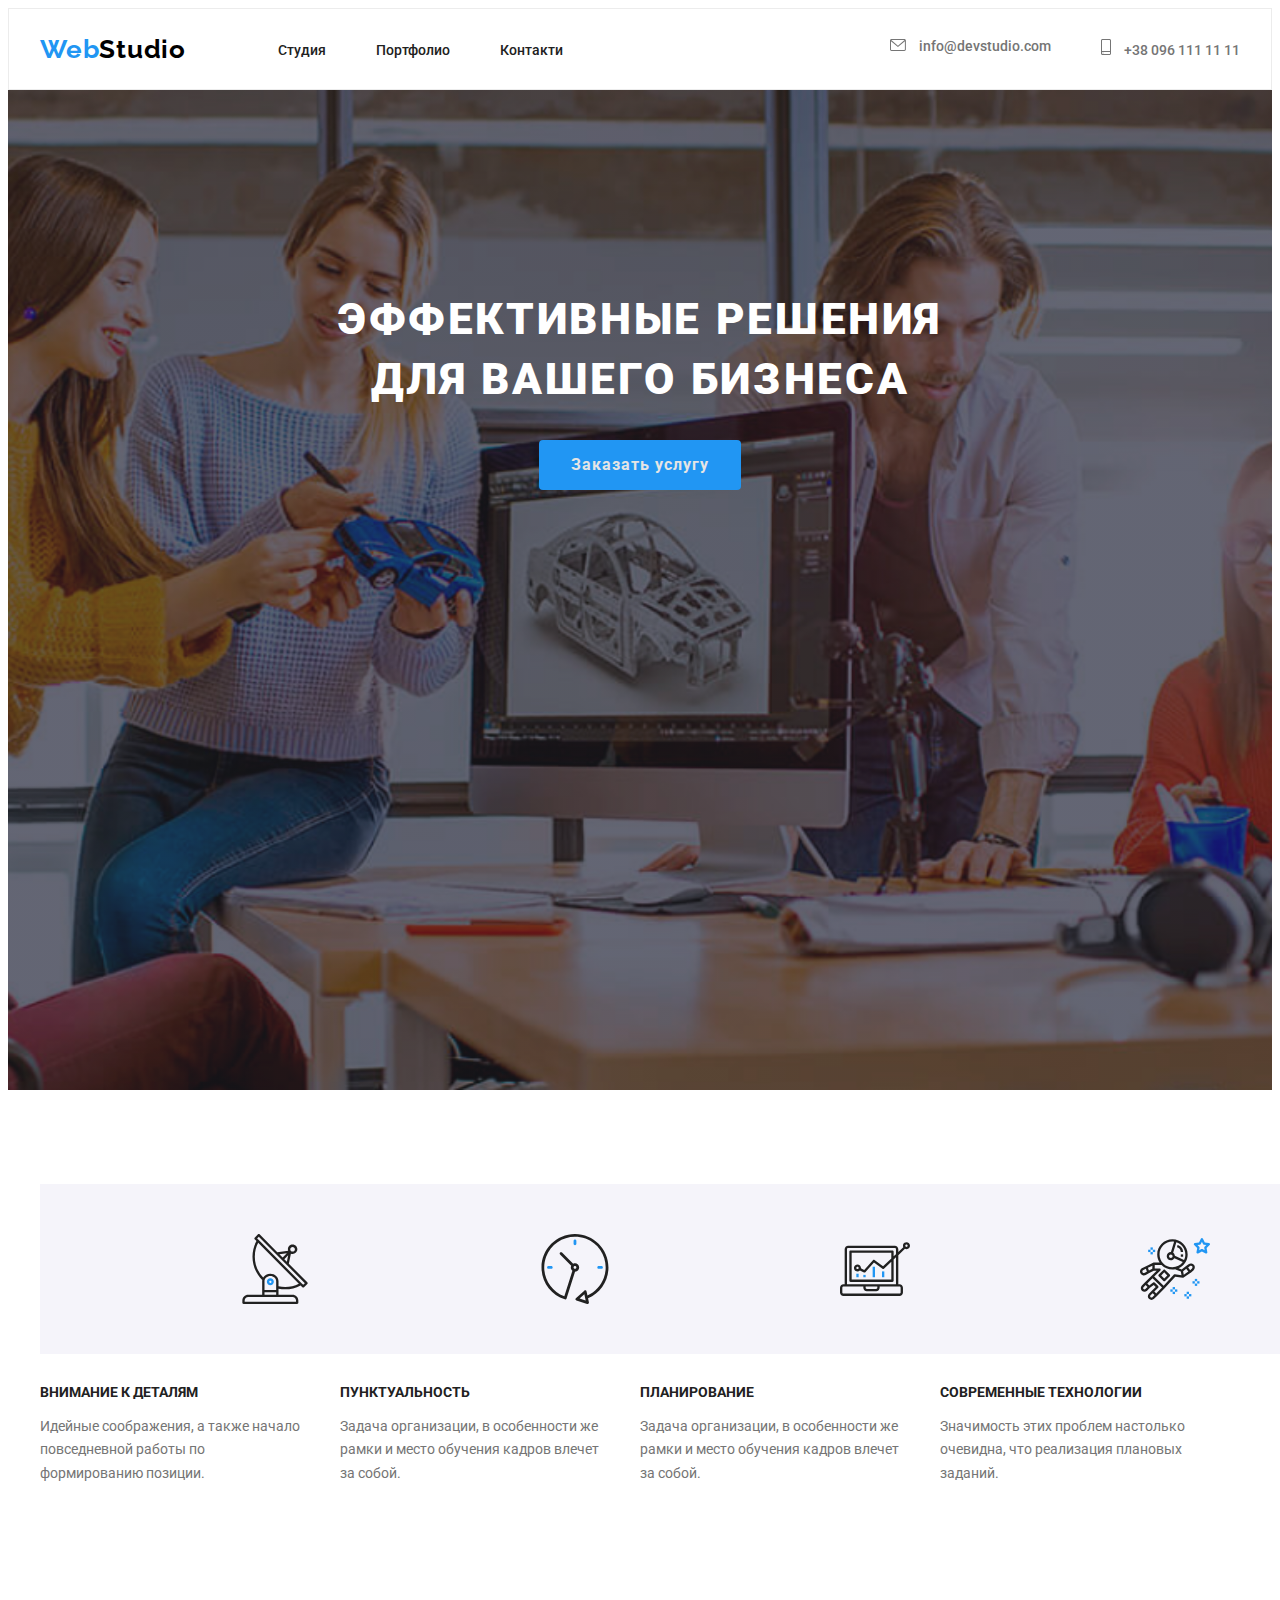
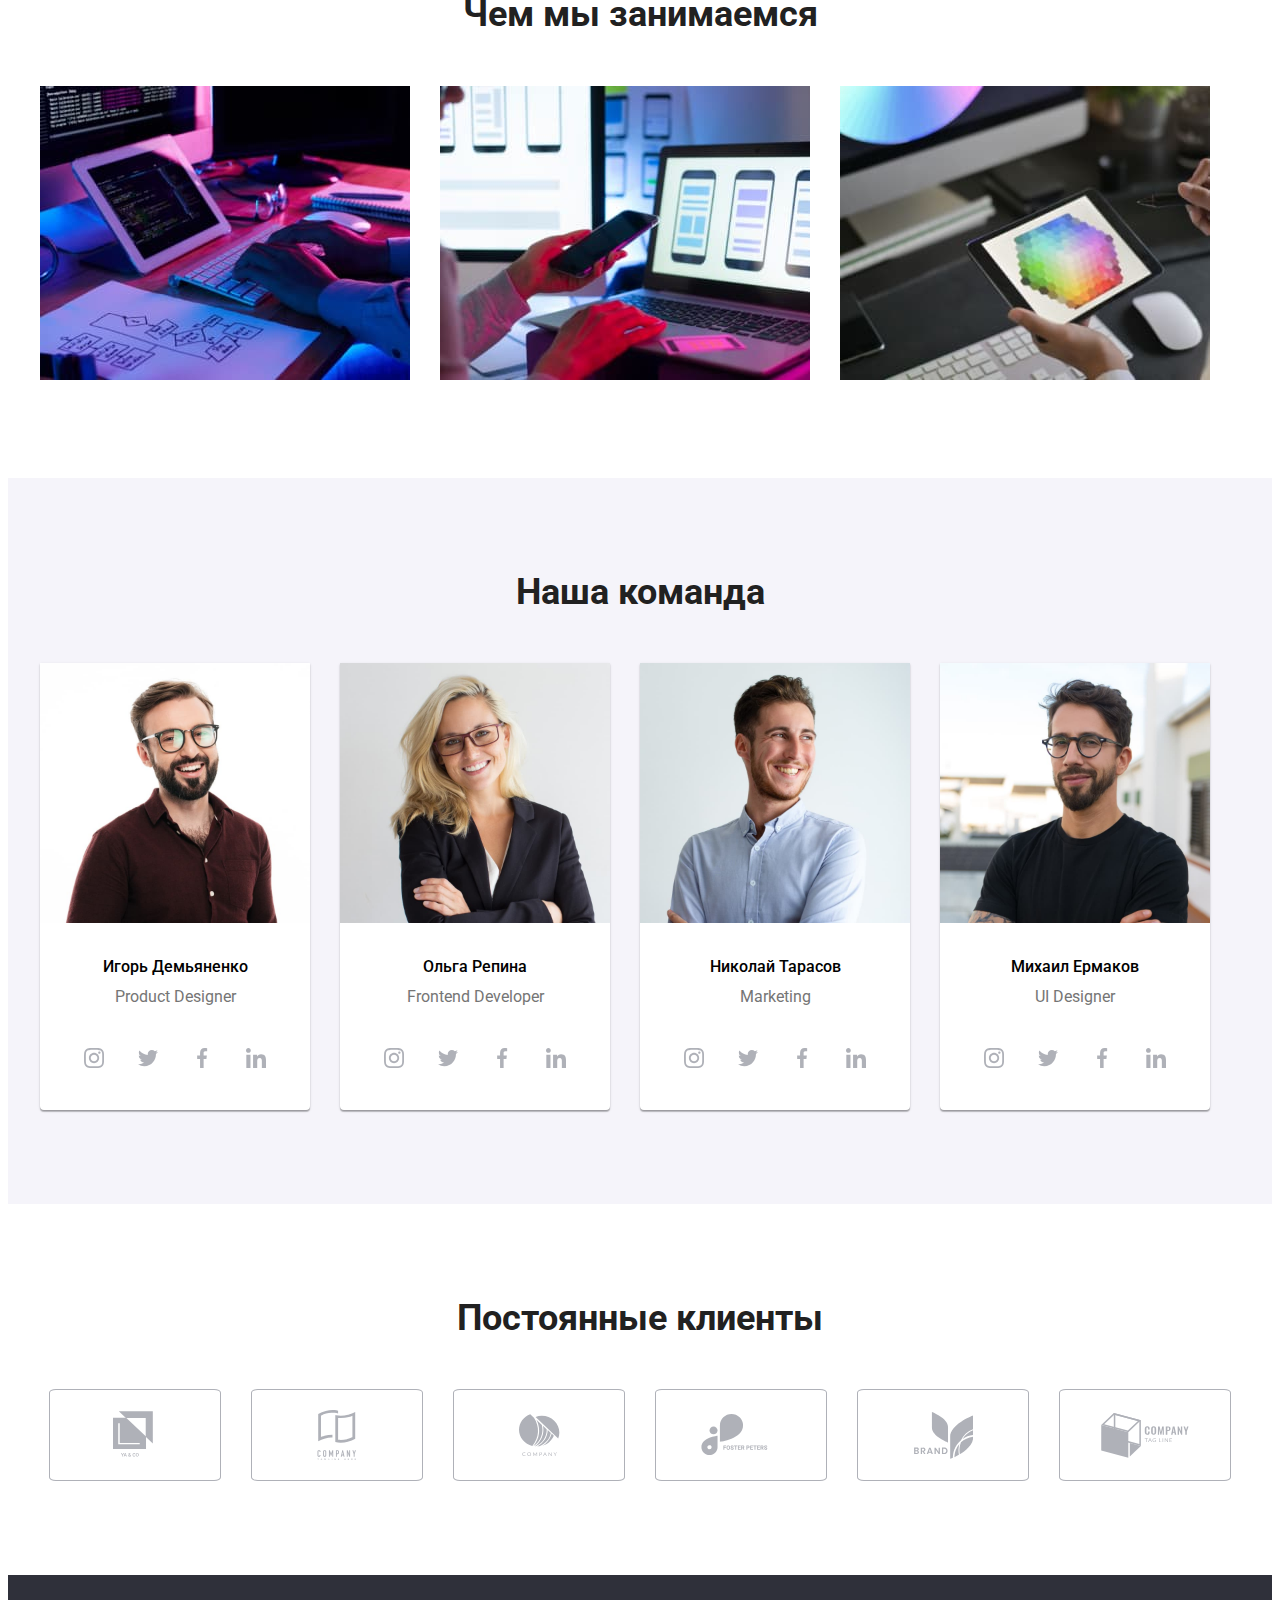
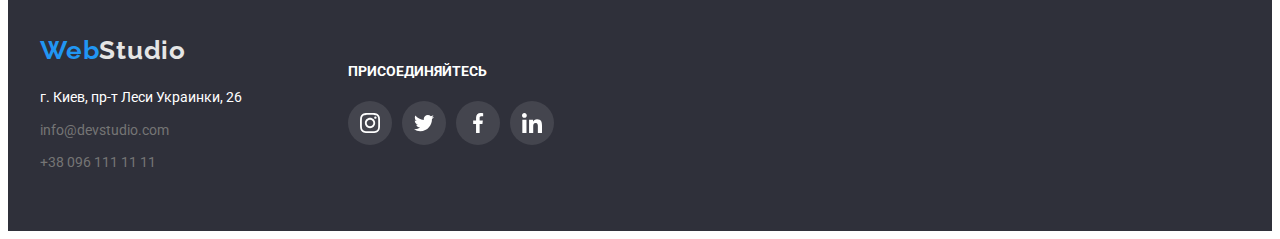
==== index.html @ 2ab58a88 "script added" ====
<!DOCTYPE html>
<html lang="ru">
  <head>
    <meta charset="UTF-8" />
    <meta name="viewport" content="width=device-width, initial-scale=1.0" />
    <title>Zobova-hw-0</title>
    <link
      rel="stylesheet"
      href="https://cdnjs.cloudflare.com/ajax/libs/modern-normalize/1.0.0/modern-normalize.min.css"
      integrity="sha512-ISS7cAi1PEhQ8jnbJpJZMd29NlhNj4AWYyLOSp2CE/CsHxTCu+r+t0D2yoJudVrd0/8fTVPUVDzY5Tvli75u/g=="
      crossorigin="anonymous"
    />
    <link rel="stylesheet" href="./css/styles.css" />

    <link rel="preconnect" href="https://fonts.gstatic.com" />

    <link
      href="https://fonts.googleapis.com/css2?family=Raleway:wght@700&family=Roboto:wght@400;500;700;900&display=swap"
      rel="stylesheet"
    />
  </head>
  <body>
    <header class="header">
      <div class="container main-nav">
        <a class="logo" href="./index.html" title="WebStudio"
          >Web<span class="colortext">Studio</span></a
        >
        <nav class="nav-section">
          <ul class="nav-links">
            <li class="item-links">
              <a class="header-links" href="./index.html" title="Студия"
                >Студия
              </a>
            </li>
            <li class="item-links">
              <a class="header-links" href="./portfolio.html " title="Портфолио"
                >Портфолио
              </a>
            </li>
            <li class="item-links">
              <a class="header-links" href="" title="Контакты">Контакти </a>
            </li>
          </ul>
        </nav>

        <address class="adress-header">
          <a
            class="item-links header-contacts"
            href="mailto:info@devstudio.com"
          >
            <svg class="master-icon-mails">
              <use href="./images/symbol-defs.svg#icon-envelope"></use>
            </svg>
            info@devstudio.com</a
          >

          <a class="header-contacts" href="tel:+74951234567"
            ><svg class="master-icon-call">
              <use href="./images/symbol-defs.svg#icon-smartphone"></use>
            </svg>
            +38 096 111 11 11</a
          >
        </address>
      </div>
    </header>
    <!--Hero section-->
    <main class="main">
      <section class="hero">
        <div class="container-hero overlay">
          <h1 class="hero-h">Эффективные решения для вашего бизнеса</h1>
          <button class="button-hero">Заказать услугу</button>
        </div>
      </section>

      <!--Main-information-->
      <section class="main-section">
        <div class="container">
          <h2 class="visually-hidden">Наши преимущества</h2>
          <ul class="main-list">
            <li class="main-items">
              <h3 class="title3">Внимание к деталям</h3>
              <p class="sub-title3">
                Идейные соображения, а также начало повседневной работы по
                формированию позиции.
              </p>
            </li>
            <li class="main-items">
              <h3 class="title3">Пунктуальность</h3>
              <p class="sub-title3">
                Задача организации, в особенности же рамки и место обучения
                кадров влечет за собой.
              </p>
            </li>

            <li class="main-items">
              <h3 class="title3">Планирование</h3>
              <p class="sub-title3">
                Задача организации, в особенности же рамки и место обучения
                кадров влечет за собой.
              </p>
            </li>
            <li class="main-items">
              <h3 class="title3">Современные технологии</h3>
              <p class="sub-title3">
                Значимость этих проблем настолько очевидна, что реализация
                плановых заданий.
              </p>
            </li>
          </ul>
        </div>
      </section>

      <!--section_what_we_do-->
      <section class="main-section1">
        <div class="container">
          <h2 class="title2">Чем мы занимаемся</h2>
          <ul class="main-sec-list">
            <li class="main-lis-items">
              <img src="images/img1.jpg" height="294" width="370" alt="img1" />
            </li>
            <li class="main-lis-items">
              <img src="images/img2.jpg" height="294" width="370" alt="img2" />
            </li>
            <li class="main-lis-items">
              <img src="images/img3.jpg" height="294" width="370" alt="img3" />
            </li>
          </ul>
        </div>
      </section>

      <!--our_team-->
      <section class="main-section2">
        <div class="container our-team">
          <h2 class="title2">Наша команда</h2>
          <ul class="out-team-list">
            <li class="list-item">
              <img
                src="images/igor.jpg"
                height="260"
                width="270"
                alt="Designer's Nmae"
              />
              <h3 class="title-name">Игорь Демьяненко</h3>
              <p class="description-index">Product Designer</p>
              <ul class="social-list">
                <li class="s-icon">
                  <a class="master-link m-link-team" href=""
                    ><svg class="master-icon">
                      <use href="./images/symbol-defs.svg#icon-instagram"></use>
                    </svg>
                  </a>
                </li>
                <li class="s-icon">
                  <a class="master-link m-link-team" href=""
                    ><svg class="master-icon">
                      <use href="./images/symbol-defs.svg#icon-twitter"></use>
                    </svg>
                  </a>
                </li>
                <li class="s-icon">
                  <a class="master-link m-link-team" href=""
                    ><svg class="master-icon">
                      <use href="./images/symbol-defs.svg#icon-facebook"></use>
                    </svg>
                  </a>
                </li>
                <li class="s-icon">
                  <a class="master-link m-link-team" href=""
                    ><svg class="master-icon">
                      <use href="./images/symbol-defs.svg#icon-linkedin"></use>
                    </svg>
                  </a>
                </li>
              </ul>
            </li>

            <li class="list-item">
              <img
                src="images/olga.jpg"
                height="260"
                width="270"
                alt="Frontend Developer's Name"
              />
              <h3 class="title-name">Ольга Репина</h3>
              <p class="description-index">Frontend Developer</p>
              <ul class="social-list">
                <li class="s-icon">
                  <a class="master-link" href=""
                    ><svg class="master-icon">
                      <use href="./images/symbol-defs.svg#icon-instagram"></use>
                    </svg>
                  </a>
                </li>
                <li class="s-icon">
                  <a class="master-link" href=""
                    ><svg class="master-icon">
                      <use href="./images/symbol-defs.svg#icon-twitter"></use>
                    </svg>
                  </a>
                </li>
                <li class="s-icon">
                  <a class="master-link" href=""
                    ><svg class="master-icon">
                      <use href="./images/symbol-defs.svg#icon-facebook"></use>
                    </svg>
                  </a>
                </li>
                <li class="s-icon">
                  <a class="master-link" href=""
                    ><svg class="master-icon">
                      <use href="./images/symbol-defs.svg#icon-linkedin"></use>
                    </svg>
                  </a>
                </li>
              </ul>
            </li>
            <li class="list-item">
              <img
                src="images/mark.jpg"
                height="260"
                width="270"
                alt="Marketing's Name"
              />
              <h3 class="title-name">Николай Тарасов</h3>
              <p class="description-index">Marketing</p>
              <ul class="social-list">
                <li class="s-icon">
                  <a class="master-link" href=""
                    ><svg class="master-icon">
                      <use href="./images/symbol-defs.svg#icon-instagram"></use>
                    </svg>
                  </a>
                </li>
                <li class="s-icon">
                  <a class="master-link" href=""
                    ><svg class="master-icon">
                      <use href="./images/symbol-defs.svg#icon-twitter"></use>
                    </svg>
                  </a>
                </li>
                <li class="s-icon">
                  <a class="master-link" href=""
                    ><svg class="master-icon">
                      <use href="./images/symbol-defs.svg#icon-facebook"></use>
                    </svg>
                  </a>
                </li>
                <li class="s-icon">
                  <a class="master-link" href=""
                    ><svg class="master-icon">
                      <use href="./images/symbol-defs.svg#icon-linkedin"></use>
                    </svg>
                  </a>
                </li>
              </ul>
            </li>
            <li class="list-item">
              <img
                src="images/misha.jpg"
                height="260"
                width="270"
                alt="UI Designer's Name"
              />
              <h3 class="title-name">Михаил Ермаков</h3>
              <p class="description-index">UI Designer</p>
              <ul class="social-list">
                <li class="s-icon">
                  <a class="master-link" href=""
                    ><svg class="master-icon">
                      <use href="./images/symbol-defs.svg#icon-instagram"></use>
                    </svg>
                  </a>
                </li>
                <li class="s-icon">
                  <a class="master-link" href=""
                    ><svg class="master-icon">
                      <use href="./images/symbol-defs.svg#icon-twitter"></use>
                    </svg>
                  </a>
                </li>
                <li class="s-icon">
                  <a class="master-link" href=""
                    ><svg class="master-icon">
                      <use href="./images/symbol-defs.svg#icon-facebook"></use>
                    </svg>
                  </a>
                </li>
                <li class="s-icon">
                  <a class="master-link" href=""
                    ><svg class="master-icon">
                      <use href="./images/symbol-defs.svg#icon-linkedin"></use>
                    </svg>
                  </a>
                </li>
              </ul>
            </li>
          </ul>
        </div>
      </section>
      <!--Постоянные клиенты-->
      
      <section class="section-3">
        <div class="container clients">
        <h2 class="title2 clients-title">Постоянные клиенты</h2>
        <ul class="clients-list">
          <li class="clients-link">
            <a class="master-clients" href=""
            ><svg class="icon-clients logo-1">
              <use href="./images/symbol-defs.svg#icon-logo-1"></use>
            </svg>
          </a>
        </li>
        <li class="clients-link">
          <a class="master-clients" href=""
          ><svg class="icon-clients logo-2">
            <use href="./images/symbol-defs.svg#icon-logo-2"></use>
          </svg>
        </a>
      </li>
      <li class="clients-link">
        <a class="master-clients" href=""
        ><svg class="icon-clients logo-3">
          <use href="./images/symbol-defs.svg#icon-logo-3"></use>
        </svg>
      </a>
    </li>
    <li class="clients-link">
      <a class="master-clients" href=""
      ><svg class="icon-clients logo-4">
        <use href="./images/symbol-defs.svg#icon-logo-4"></use>
      </svg>
    </a>
  </li>
  <li class="clients-link">
    <a class="master-clients" href=""
    ><svg class="icon-clients logo-5">
      <use href="./images/symbol-defs.svg#icon-logo-5"></use>
    </svg>
  </a>
</li>
<li class="clients-link">
  <a class="master-clients" href=""
  ><svg class="icon-clients logo-6">
    <use href="./images/symbol-defs.svg#icon-logo-6"></use>
  </svg>
</a>
</li>
</ul>
</div>
</section>
</main>

<!--Footer-->
    <footer class="footer">
      <div class="container footer-main">
        <div class="footer-1">
          <a class="logo" href="./index.html" title="WebStudio"
            >Web<span class="colortext_bottom">Studio</span></a
          >
          <ul class="footer-list">
            <li>
              <p class="adress-footer footer-items">
                г. Киев, пр-т Леси Украинки, 26
              </p>
            </li>

            <li>
              <address>
                <a
                  class="contacts-footer mail-footer footer-items"
                  href="mailto:info@devstudio.com"
                  >info@devstudio.com</a
                >
              </address>
            </li>

            <li>
              <a class="contacts-footer footer-items" href="tel:+74951234567"
                >+38 096 111 11 11</a
              >
            </li>
          </ul>
        </div>
        <div class="welcom">
          <p class="prisoed">присоединяйтесь</p>
          <ul class="clients-list clients-list-f">
            <li class="s-icon f-icon">
              <a class="master-link m-link-footer" href=""
                ><svg class="master-icon">
                  <use href="./images/symbol-defs.svg#icon-instagram"></use>
                </svg>
              </a>
            </li>
            <li class="s-icon f-icon">
              <a class="master-link m-link-footer" href=""
                ><svg class="master-icon">
                  <use href="./images/symbol-defs.svg#icon-twitter"></use>
                </svg>
              </a>
            </li>
            <li class="s-icon f-icon">
              <a class="master-link m-link-footer" href=""
                ><svg class="master-icon">
                  <use href="./images/symbol-defs.svg#icon-facebook"></use>
                </svg>
              </a>
            </li>
            <li class="s-icon f-icon">
              <a class="master-link m-link-footer" href=""
                ><svg class="master-icon">
                  <use href="./images/symbol-defs.svg#icon-linkedin"></use>
                </svg>
              </a>
            </li>
          </ul>
        </div>
      </div>
    </footer>
    <script src="./js/modal.js"></script>
  </body>
</html>
---- css/styles.css ----
:root {
  --main-fonts-color: #212121;
  --secondary-fonts-color: #757575;
  --sec-background-color: #f5f4fa;
  --main-bck-color: #e5e5e5;
  --top-bottom-background-color: #2f303a;
  --accent-color: #2196f3;
}
a {
  text-decoration: none;
}

p,
h1,
h2,
h3 {
  margin-top: 0;
  margin-bottom: 0;
}

ul {
  margin: 0;
  padding-left: 0;
}
li {
  list-style-type: none;
}
body {
  font-family: "Roboto", sans-serif;
}

.container {
  width: 1200px;
  margin: 0 auto;
  padding: 0 15px;
}

.logo {
  font-family: "Raleway", sans-serif;
  font-style: normal;
  font-weight: 700;
  font-size: 26px;
  line-height: 1.19;
  letter-spacing: 0.03em;
  color: var(--accent-color);
  margin-right: 93px;
  width: 145px;
}

.adress-header {
  margin-left: auto;
  font-family: "Roboto", sans-serif;
}

.colortext_bottom {
  color: var(--main-bck-color);
}
.colortext {
  color: black;
}

header {
  padding-bottom: 24px;
  padding-top: 25px;
  background: #ffffff;
  border: 1px solid #ececec;
}

.header-contacts {
  text-decoration: none;
  font-style: normal;
  color: var(--secondary-fonts-color);
  font-weight: 500;
  font-size: 14px;
  line-height: 1.14;
}

.header-contacts:focus,
.header-contacts:hover {
  color: var(--accent-color);
}

.header-links {
  font-weight: 500;
  font-size: 14px;
  line-height: 1.14;
  color: var(--main-fonts-color);
  padding: 32px 0;
}

.header-links:focus,
.header-links:hover {
  color: var(--accent-color);
}
/*Hero section*/
.hero {
  background-color: #2f303a;
}
.hero-h {
  width: 696px;
  height: 120px;
  left: 452px;
  top: 280px;
  font-weight: 900;
  font-size: 44px;
  line-height: 1.36;
  text-align: center;
  letter-spacing: 0.06em;
  text-transform: uppercase;
  color: #ffffff;
  justify-content: center;
  margin: auto;
}
.hero .overlay 
{
  max-width: 1600px;

  height: 600px;

  margin-right: auto;

  margin-left: auto;

  padding-top: 200px;

  padding-bottom: 200px;

  text-align: center;



  background-color: #c4c4c4;

  background-image: linear-gradient(

      to right,

      rgba(47, 48, 58, 0.4),

      rgba(47, 48, 58, 0.4)

    ),

    url(../images/fon.png);

  background-position: center;

  background-repeat: no-repeat;

  background-size: cover;
}

.hero .container {
  padding-top: 200px;
  padding-bottom: 280px;
}
/*Styles for buttons*/

.button {
  padding: 6px 22px;
  line-height: 1.6;
}

.button-hero {
  border-radius: 4px;
  border: 0 solid transparent;
  min-width: 200px;
  color: var(--main-bck-color);
  background: var(--accent-color);
  font-family: inherit;
  font-weight: 700;
  font-size: 16px;
  line-height: 1.9;
  display: block;
  margin: 0 auto;
  margin-top: 30px;
  cursor: pointer;
  padding: 10px 32px 10px 32px;
  text-align: center;
  letter-spacing: 0.06em;
}

button {
  color: var(--main-fonts-color);
  background: var(--sec-background-color);
  font-family: inherit;
  font-weight: 500;
  font-size: 16px;
  border-radius: 4px;
  border: 0;
  cursor: pointer;
}

button:focus,
button:hover {
  color: #ffffff;
  background: var(--accent-color);
}

/*main index*/

.main-nav {
  display: flex;
  align-items: center;
}

.nav-links {
  display: flex;
  align-items: center;
}

.item-links:not(:last-child) {
  margin-right: 50px;
}

.nav-links.header-links {
  display: block;
  padding-top: 32px;
  padding-bottom: 32px;
}

.title2 {
  color: var(--main-fonts-color);
  font-weight: 700;
  font-size: 36px;
  line-height: 1.16;
}
.title3 {
  color: var(--main-fonts-color);
  font-weight: 700;
  font-size: 14px;
  line-height: 1.19;
  text-transform: uppercase;
}

.sub-title3 {
  margin-block-start: 1em;
  margin-block-end: 1em;
  margin-inline-start: 0px;
  margin-inline-end: 0px;
  font-size: 14px;
  line-height: 1.7;
  color: var(--secondary-fonts-color);
}

.description-index {
  margin-bottom: 30px;
  text-align: center;
  color: var(--secondary-fonts-color);
  font-size: 16px;
  line-height: 1.19;
}

.main-section2 {
  background-color: var(--sec-background-color);
  padding-bottom: 94px;
  padding-top: 94px;
}

.main-list {
  display: flex;
}

.main-section {
  padding-top: 94px;
}

.main-items {
  justify-content: center;
  width: 270px;
}
.main-items:not(:last-child) {
  margin-right: 30px;
}

.main-items::before {
  content: "";
  width: 270px;
  height: 120px;
  display: block;
  padding: 25px 100px;
  background-repeat: no-repeat;
  background-position: 50% 50%;
  margin-bottom: 30px;
  background-color: #f5f4fa;
}
.main-items:nth-child(1):before {
  background-image: url(../images/antenna\ 1.svg);
}

.main-items:nth-child(2):before {
  background-image: url(../images/clock\ 1.svg);
}
.main-items:nth-child(3):before {
  background-image: url(../images/diagram\ 1.svg);
}

.main-items:nth-child(4):before {
  background-image: url(../images/astronaut\ 1.svg);
}
.main-items .title3 {
  margin-bottom: 10px;
}

.main-sec-list {
  display: flex;
}
.main-lis-items:not(:last-child) {
  margin-right: 30px;
}
.main-section1 {
  padding-top: 94px;
  padding-bottom: 94px;
}

.title2 {
  margin-bottom: 50px;
  text-align: center;
}

.out-team-list {
  display: flex;
}

.list-item:not(:last-child) {
  margin-right: 30px;
}

.list-item {
  box-shadow: 0px 1px 3px rgba(0, 0, 0, 0.12), 0px 1px 1px rgba(0, 0, 0, 0.14),
    0px 2px 1px rgba(0, 0, 0, 0.2);
  border-radius: 0px 0px 4px 4px;
  background-color: #fff;
}

.title-name {
  margin-top: 30px;
  margin-bottom: 10px;
  text-align: center;
  font-weight: 500;
  font-size: 16px;
  line-height: 1.19;
  text-align: center;
}


/*footer*/
.footer-1 {
  margin-right: 70px;
}

.footer {
  align-items: baseline;   
  margin-right: auto;
  margin-left: auto;
  padding-top: 60px;
  padding-bottom: 60px;
  background-color: var(--top-bottom-background-color);
  font-family: "Roboto", sans-serif;
}
.footer-list {
  margin-top: 20px;
}

.mail-footer {
  display: block;
  margin-bottom: 9px;
  line-height: 1.7;
}

.adress-footer {
  text-decoration: none;
  font-style: normal;
  font-weight: 400;
  font-size: 14px;
  line-height: 1.7;
  color: #ffffff;
}

.contacts-footer {
  text-decoration: none;
  font-style: normal;
  color: var(--secondary-fonts-color);
  font-family: "Roboto", sans-serif;
  margin-top: 9px;
  font-size: 14px;
  
}

.footer-list {
  display: inline-block;
}

.contact-footers-item {
  display: inline-block;
  margin-bottom: 9px;
  margin-top: 9px;
  
}

.footer-phone {
  margin-bottom: 60px;
}

.footer .logo {
  display: block;
}

/*Portfolio*/
.visually-hidden {
  display: none;
  position: absolute;
  clip: rect(0000);
  width: 1px;
  height: 1px;
  margin: -1px;
}
.descrip-portfolio {
  color: var(--main-fonts-color);
  font-size: 18px;
  line-height: 2;
}

.project-name-p {
  color: var(--secondary-fonts-color);
  font-size: 16px;
  line-height: 1.9;
  letter-spacing: 0.03em;
}

.portfolio-list {
  display: flex;
  align-items: center;
  justify-content: center;
  margin-bottom: 50px;
}

.section-portfolio {
  padding-bottom: 94px;
  padding-top: 94px;
}

.portfolio-items:not(:last-child) {
  margin-right: 8px;
}
.card-set {
  display: flex;
  flex-wrap: wrap;
  margin-left: -30px;
  margin-top: -30px;
  flex-basis: calc((100%-60) / 3);
}

.card-set-items {
  margin-left: 30px;
  margin-top: 30px;
  border: 1px solid #eeeeee;
  width: 370px;
}
.card-set-link {
  display: inline-block;
}
.card-set-link:hover,
.card-set-link:focus {
  box-shadow: inset 0px 1px 1px rgba(0, 0, 0, 0.12),
    0px 4px 4px rgba(0, 0, 0, 0.06), 1px 4px 6px rgba(0, 0, 0, 0.16);
}
.card-set-items:nth-last-child(-n + 3) {
  margin-bottom: 0;
}

.portfolio-info {
  padding: 20px 24px;
  font-family: "Roboto", sans-serif;
}

.descrip-portfolio {
  padding-bottom: 4px;
}

/* Icons*/
.social-list {
  display: flex;
  justify-content: center;
  margin-bottom: 30px;
}

.social-list .s-icon:not(:last-child) {
  margin-right: 10px;
}

.master-link {
  display: inline-flex;
  width: 44px;
  height: 44px;
  justify-content: center;
  align-items: center;
  border-radius: 50%;

  color: #afb1b8;
}
.m-link-team {
  background-color: #ffffff;
}

.master-link:hover,
.master-link:focus {
  background-color: var(--accent-color);
  color: #ffffff;
}

.master-icon {
  height: 20px;
  width: 20px;
  justify-content: center;
  fill: currentColor;
}

.clients-list {
  display: flex;
  justify-content: center;
  margin-bottom: 0px;
  margin-top: 50px;
}
.clients-list .clients-link:not(:last-child) {
  margin-right: 30px;
}

.master-clients {
  display: inline-flex;
  width: 170px;
  height: 90px;
  justify-content: center;
  align-items: center;
  color: #afb1b8;
  border: currentColor 1px solid;
  border-radius: 4%;
}

.icon-clients {
  justify-content: center;
  fill: currentColor;
  justify-items: center;
}

.clients {
  display: block;
 
}

.section-3{
  padding-top: 94px;
  padding-bottom: 94px;

}
.logo-1 {
  width: 44px;
  height: 49px;
}
.logo-2 {
  width: 40px;
  height: 50px;
}
.logo-3 {
  width: 41px;
  height: 42.6px;
}
.logo-4 {
  width: 79.6px;
  height: 42px;
}
.logo-5 {
  width: 59px;
  height: 47px;
}
.logo-6 {
  width: 88.4px;
  height: 45.4px;
}

.clients-title {
  margin-bottom: 0;
}

.master-clients:hover,
.master-clients:focus {
  color: var(--accent-color);
}

.prisoed {
  color: #ffffff;
  width: 145px;
  height: 16px;
  font-family: Roboto;
  font-weight: bold;
  font-size: 14px;
  line-height: 1.4;
  text-transform: uppercase;
  text-align: center;
}
.welcom {
  display: inline-block;
}
.prisoed {
  display: inline;
  text-align: center;
}
.footer-main {
  display: flex;
  align-items: center;

  }

.clients-list-f {
  display: flex;
}
.f-icon:not(:last-child) {
  margin-right: 10px;
}
.clients-list-f {
  margin-top: 20px;
}
.m-link-footer {
  background-color: rgba(255, 255, 255, 0.1);
  color: #ffffff;
}
.adress-header {
  display: flex;
}
.link-header {
  display: inline-flex;
  justify-content: center;
  align-items: center;
  color: #afb1b8;
}
.master-icon-mails {
  width: 16px;
  height: 12px;
  fill: currentColor;
  margin-right: 10px;
}
.master-icon-call {
  fill: currentColor;
  width: 10px;
  height: 16px;
  margin-right: 10px;
}
.link-header:hover,
.link-header:focus {
  color: var(--accent-color);
}

.current {
  color: var(--accent-color);
}
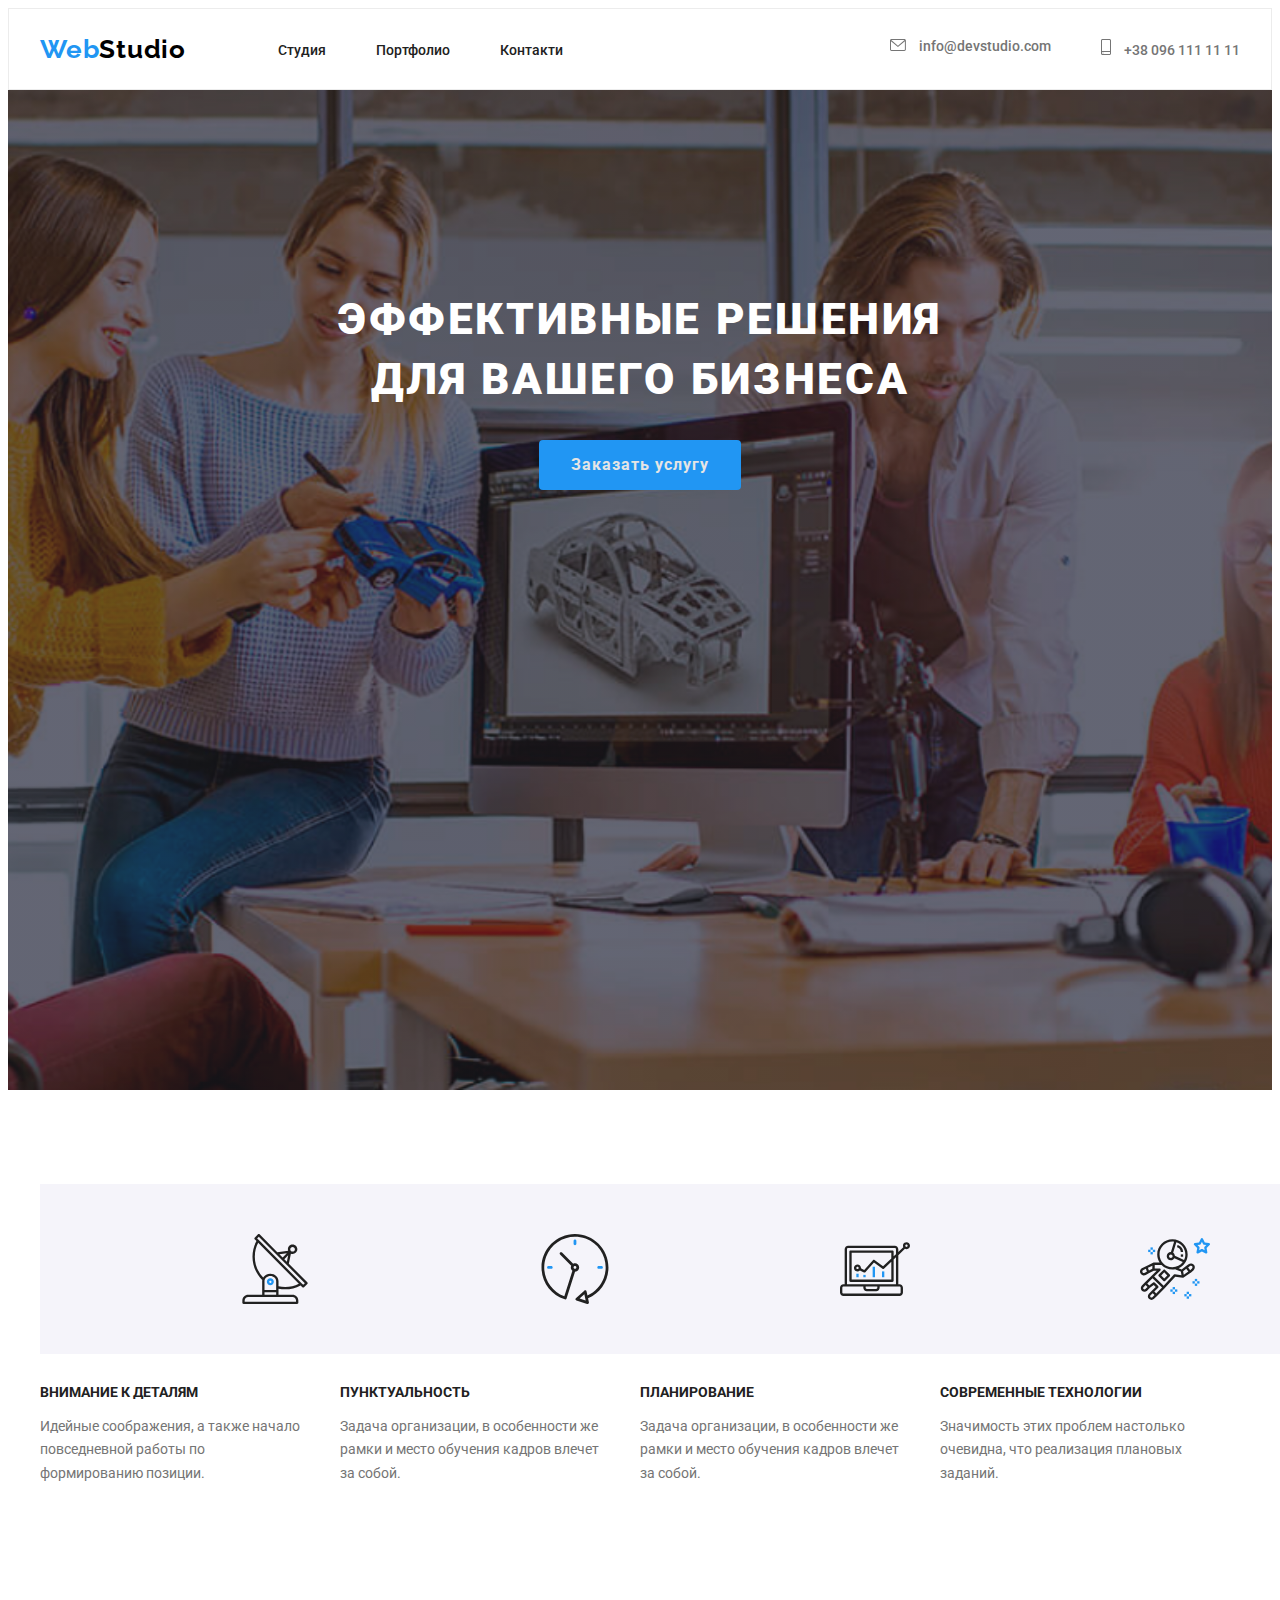
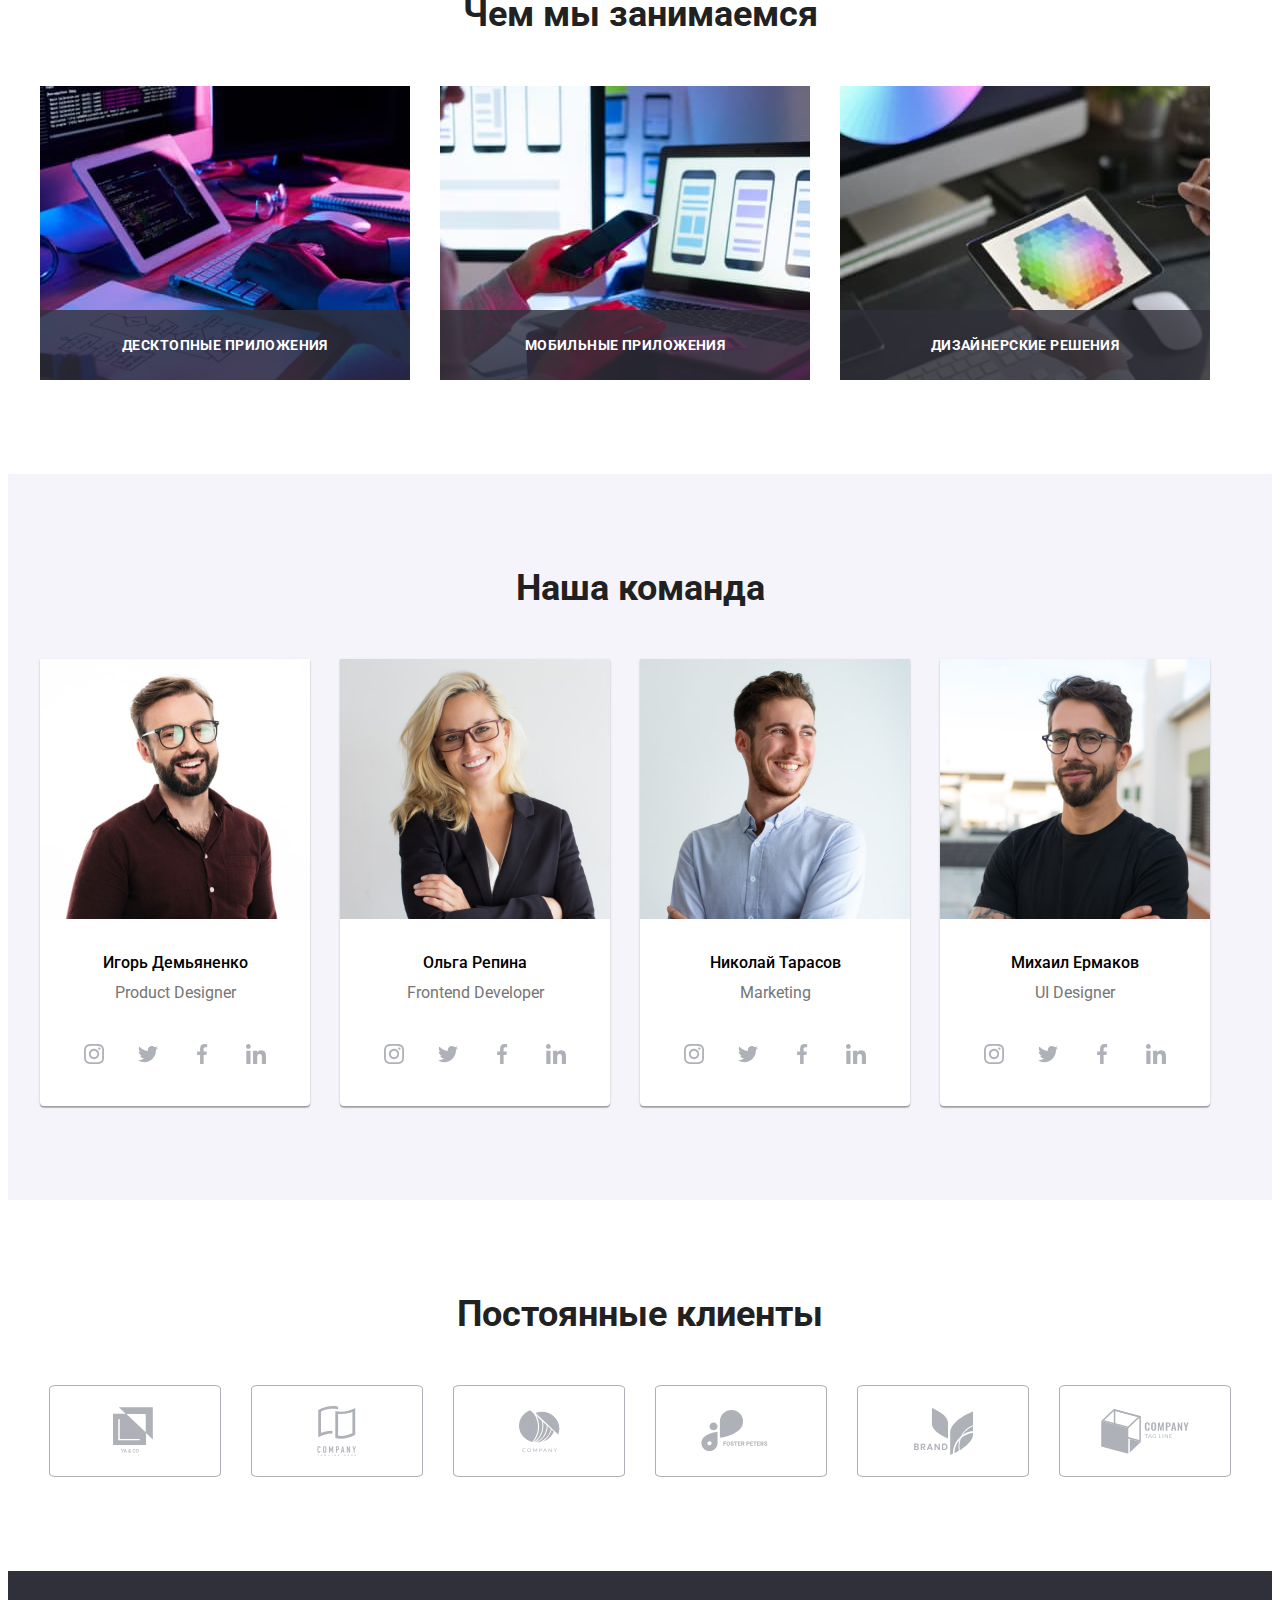
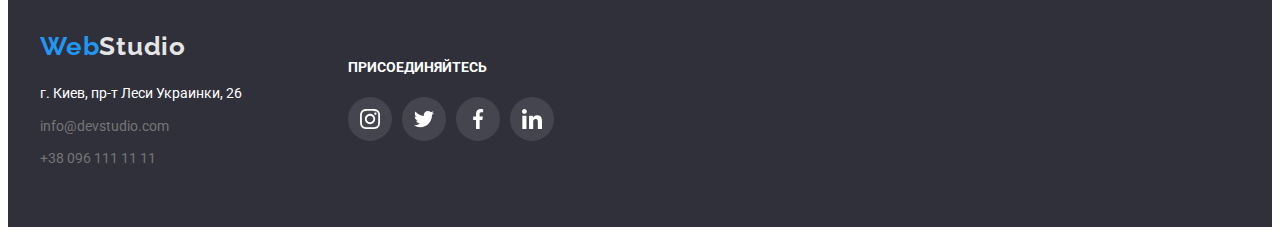
==== commit f0e13e20: "what we do section" ====
--- a/index.html
+++ b/index.html
@@ -45,7 +45,7 @@
 
         <address class="adress-header">
           <a
-            class="item-links header-contacts"
+            class="item-links header-contacts "
             href="mailto:info@devstudio.com"
           >
             <svg class="master-icon-mails">
@@ -116,13 +116,22 @@
           <h2 class="title2">Чем мы занимаемся</h2>
           <ul class="main-sec-list">
             <li class="main-lis-items">
-              <img src="images/img1.jpg" height="294" width="370" alt="img1" />
+              <div class="we-do">
+              <img class="img" src="images/img1.jpg" height="294" width="370" alt="img1" />
+              <div class="wedo-overlay" >Десктопные приложения</div>
+            </div>
             </li>
             <li class="main-lis-items">
-              <img src="images/img2.jpg" height="294" width="370" alt="img2" />
+              <div class="we-do">
+              <img class="img" src="images/img2.jpg" height="294" width="370" alt="img2" />
+              <div class="wedo-overlay">Мобильные приложения</div>
+            </div>
             </li>
             <li class="main-lis-items">
-              <img src="images/img3.jpg" height="294" width="370" alt="img3" />
+              <div class="we-do">
+              <img class="img" src="images/img3.jpg" height="294" width="370" alt="img3" />
+              <div class="wedo-overlay">Дизайнерские решения</div>
+              </div>
             </li>
           </ul>
         </div>
--- a/css/styles.css
+++ b/css/styles.css
@@ -81,6 +81,7 @@
 }
 
 .header-links {
+  position: relative;
   font-weight: 500;
   font-size: 14px;
   line-height: 1.14;
@@ -88,6 +89,24 @@
   padding: 32px 0;
 }
 
+.header-links::after {
+  content: "";
+  position: absolute;
+  bottom: 0;
+  left: 0;
+  display: block;
+  width: 100%;
+  height: 4px;
+  border-radius: 2px 2px;
+  background-color: var(--accent-color);
+  opacity: 0;
+
+  transition: opacity 250ms cubic-bezier(0.4, 0, 0.2, 1);
+}
+
+.header-links:hover::after {
+  opacity: 1;
+}
 .header-links:focus,
 .header-links:hover {
   color: var(--accent-color);
@@ -111,8 +130,7 @@
   justify-content: center;
   margin: auto;
 }
-.hero .overlay 
-{
+.hero .overlay {
   max-width: 1600px;
 
   height: 600px;
@@ -127,20 +145,13 @@
 
   text-align: center;
 
-
-
   background-color: #c4c4c4;
 
   background-image: linear-gradient(
-
       to right,
-
       rgba(47, 48, 58, 0.4),
-
       rgba(47, 48, 58, 0.4)
-
     ),
-
     url(../images/fon.png);
 
   background-position: center;
@@ -343,14 +354,43 @@
   text-align: center;
 }
 
-
+/*надпись для карточек "чем мы занимаеся"*/
+
+.wedo-overlay {
+  position: absolute;
+  width: 100%;
+  height: 70px;
+  background: rgba(47, 48, 58, 0.8);
+  left: 0;
+  bottom: 0;
+  display: flex;
+  justify-content: center;
+  align-items: center;
+  text-transform: uppercase;
+  font-weight: bold;
+  font-size: 14px;
+  line-height: 16px;
+  text-align: center;
+  letter-spacing: 0.03em;
+  text-transform: uppercase;
+  color: #ffffff;
+}
+
+.we-do {
+  
+  position: relative;
+}
+
+.img{
+  display: block;
+}
 /*footer*/
 .footer-1 {
   margin-right: 70px;
 }
 
 .footer {
-  align-items: baseline;   
+  align-items: baseline;
   margin-right: auto;
   margin-left: auto;
   padding-top: 60px;
@@ -384,7 +424,6 @@
   font-family: "Roboto", sans-serif;
   margin-top: 9px;
   font-size: 14px;
-  
 }
 
 .footer-list {
@@ -395,7 +434,6 @@
   display: inline-block;
   margin-bottom: 9px;
   margin-top: 9px;
-  
 }
 
 .footer-phone {
@@ -545,13 +583,11 @@
 
 .clients {
   display: block;
- 
-}
-
-.section-3{
+}
+
+.section-3 {
   padding-top: 94px;
   padding-bottom: 94px;
-
 }
 .logo-1 {
   width: 44px;
@@ -608,8 +644,7 @@
 .footer-main {
   display: flex;
   align-items: center;
-
-  }
+}
 
 .clients-list-f {
   display: flex;
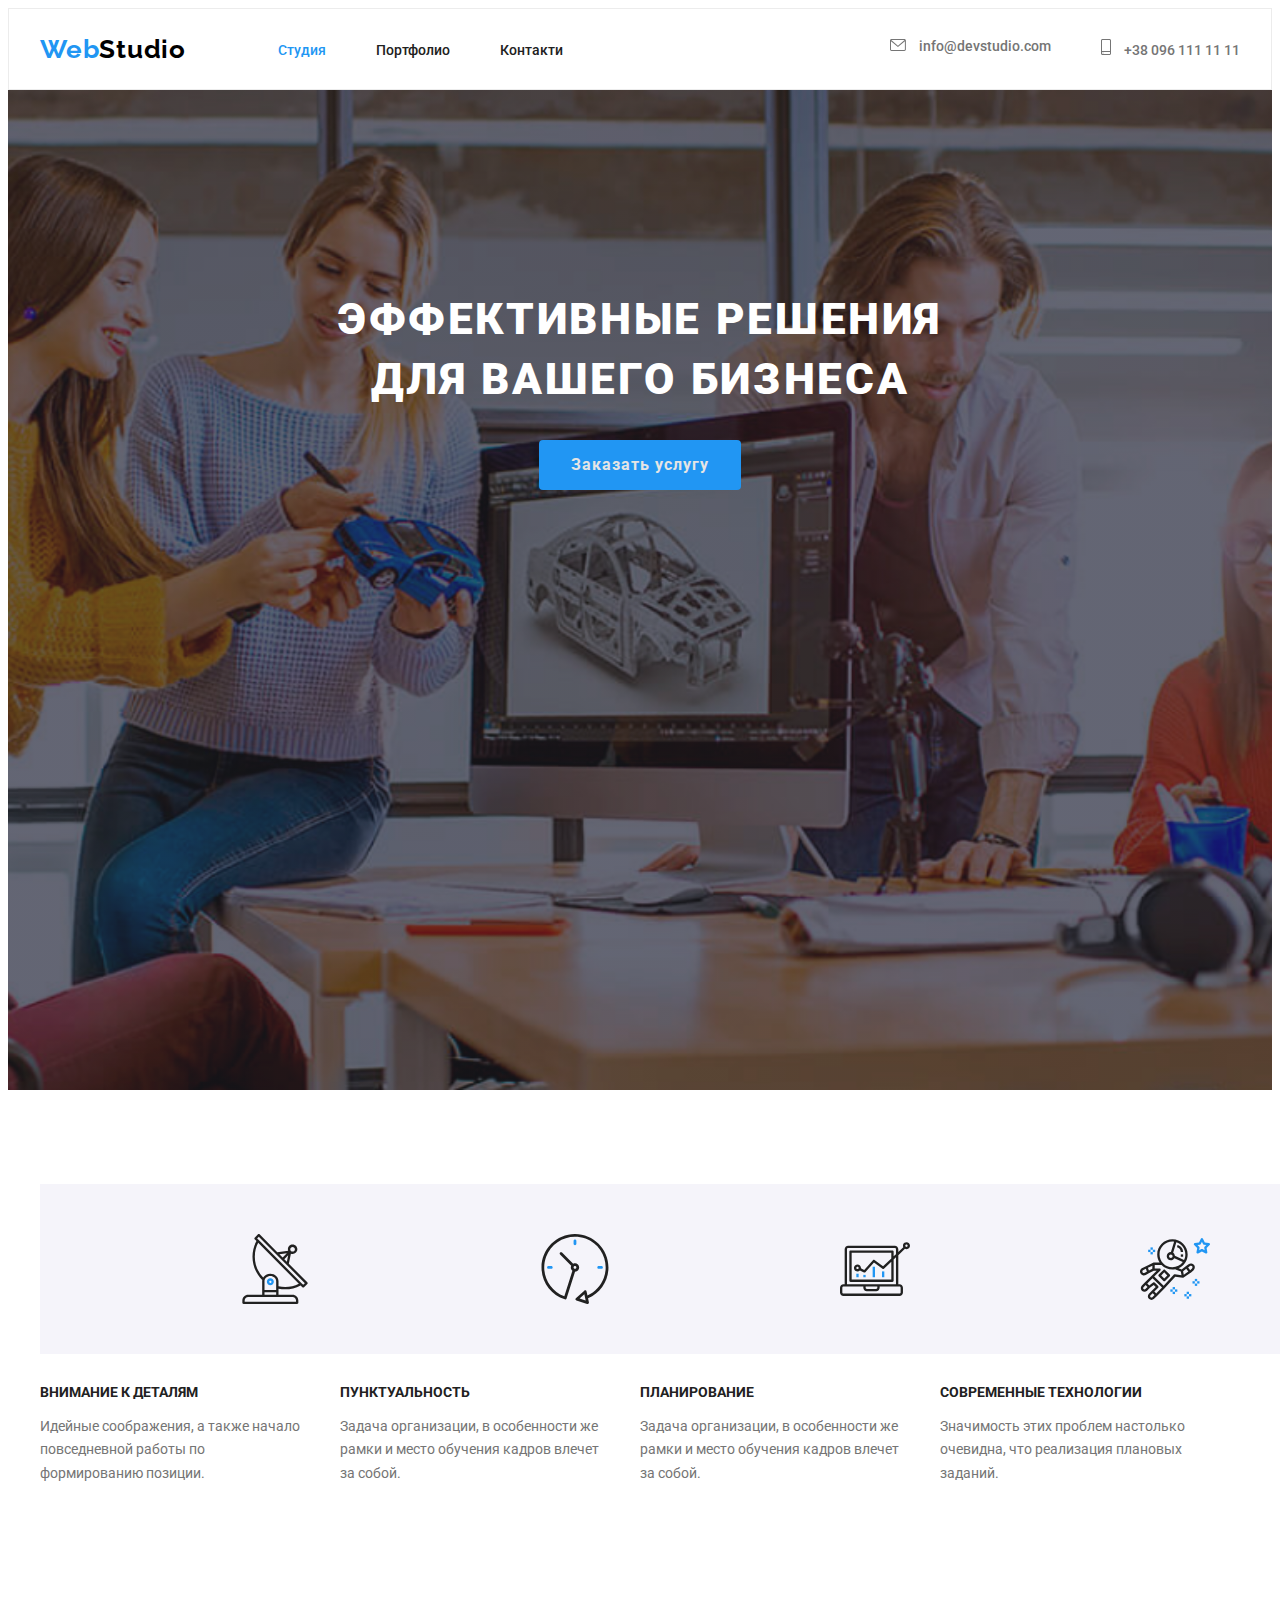
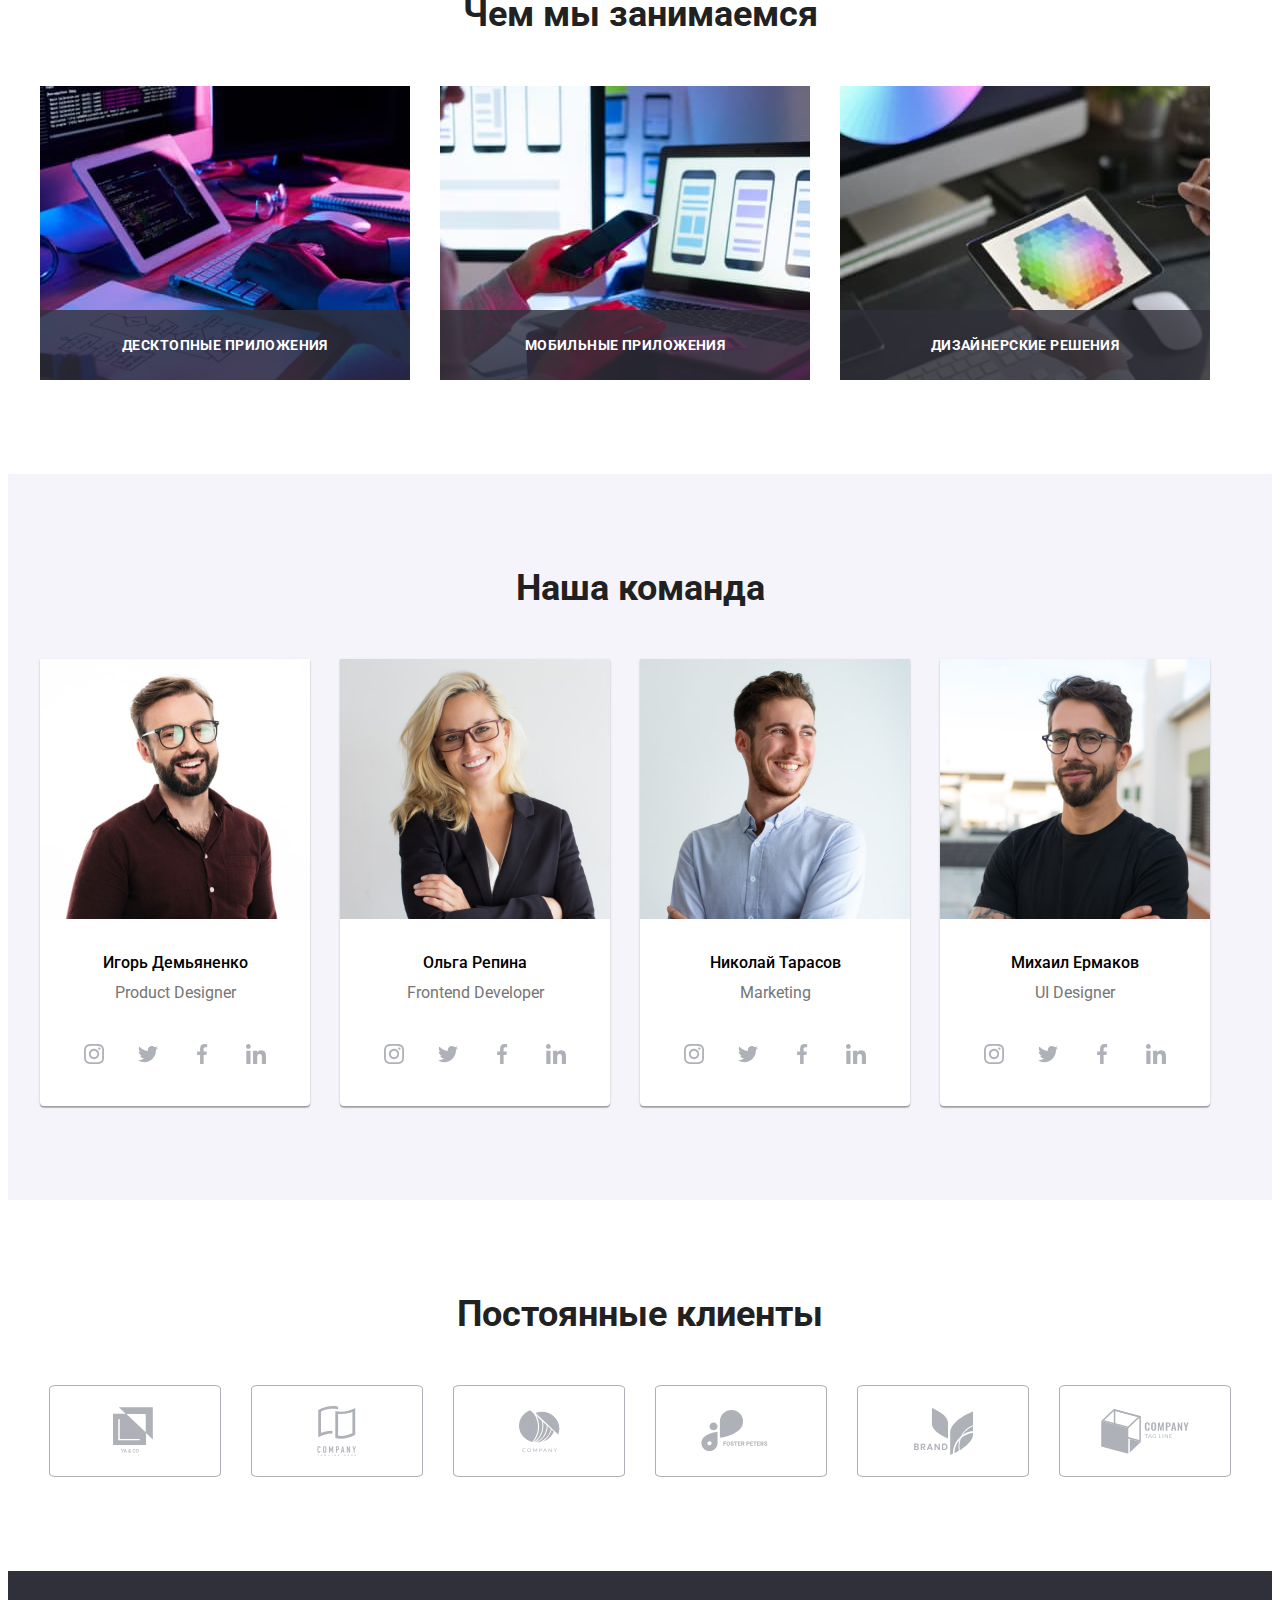
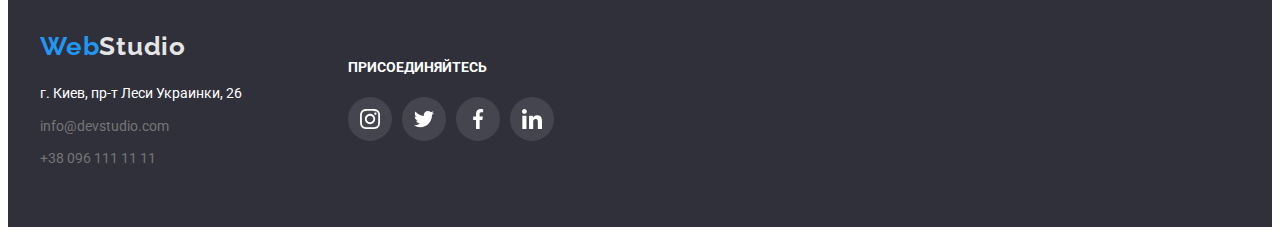
==== commit e2e63699: "синий карент страница" ====
--- a/index.html
+++ b/index.html
@@ -28,7 +28,7 @@
         <nav class="nav-section">
           <ul class="nav-links">
             <li class="item-links">
-              <a class="header-links" href="./index.html" title="Студия"
+              <a class="header-links current" href="./index.html" title="Студия"
                 >Студия
               </a>
             </li>
--- a/css/styles.css
+++ b/css/styles.css
@@ -87,6 +87,8 @@
   line-height: 1.14;
   color: var(--main-fonts-color);
   padding: 32px 0;
+
+  transition: color 250ms cubic-bezier(0.4, 0, 0.2, 1);
 }
 
 .header-links::after {
@@ -111,6 +113,9 @@
 .header-links:hover {
   color: var(--accent-color);
 }
+
+/*анимация*/
+
 /*Hero section*/
 .hero {
   background-color: #2f303a;
@@ -356,6 +361,10 @@
 
 /*надпись для карточек "чем мы занимаеся"*/
 
+/*анимация*/
+
+
+
 .wedo-overlay {
   position: absolute;
   width: 100%;
@@ -515,6 +524,49 @@
 .descrip-portfolio {
   padding-bottom: 4px;
 }
+/* анимация*/
+
+
+/*портфолио оверлей*/
+
+.port-overlay{
+  position: absolute;
+  width: 100%;
+  height: 100%;
+  background-color: var(--accent-color);
+  opacity: 0.9;
+  top: 0;
+  left: 0;
+  transform: translateY(100%);
+  animation-duration: 250ms;
+  transition: transform 250ms cubic-bezier(0.4, 0, 0.2, 1);
+  display: flex;
+  justify-content: center;
+  align-items: center;
+  font-size: 18px;
+  line-height: 1.6;
+  padding: 63px 24px;
+  font-family: Roboto;
+  font-weight: normal;
+
+
+letter-spacing: 0.03em;
+
+color: #FFFFFF;
+  
+}
+
+.potfol-images{
+  position: relative;
+  overflow: hidden;
+
+
+}
+.card-set-link:hover .port-overlay{
+  transform: translateY(0);
+}
+
+
 
 /* Icons*/
 .social-list {
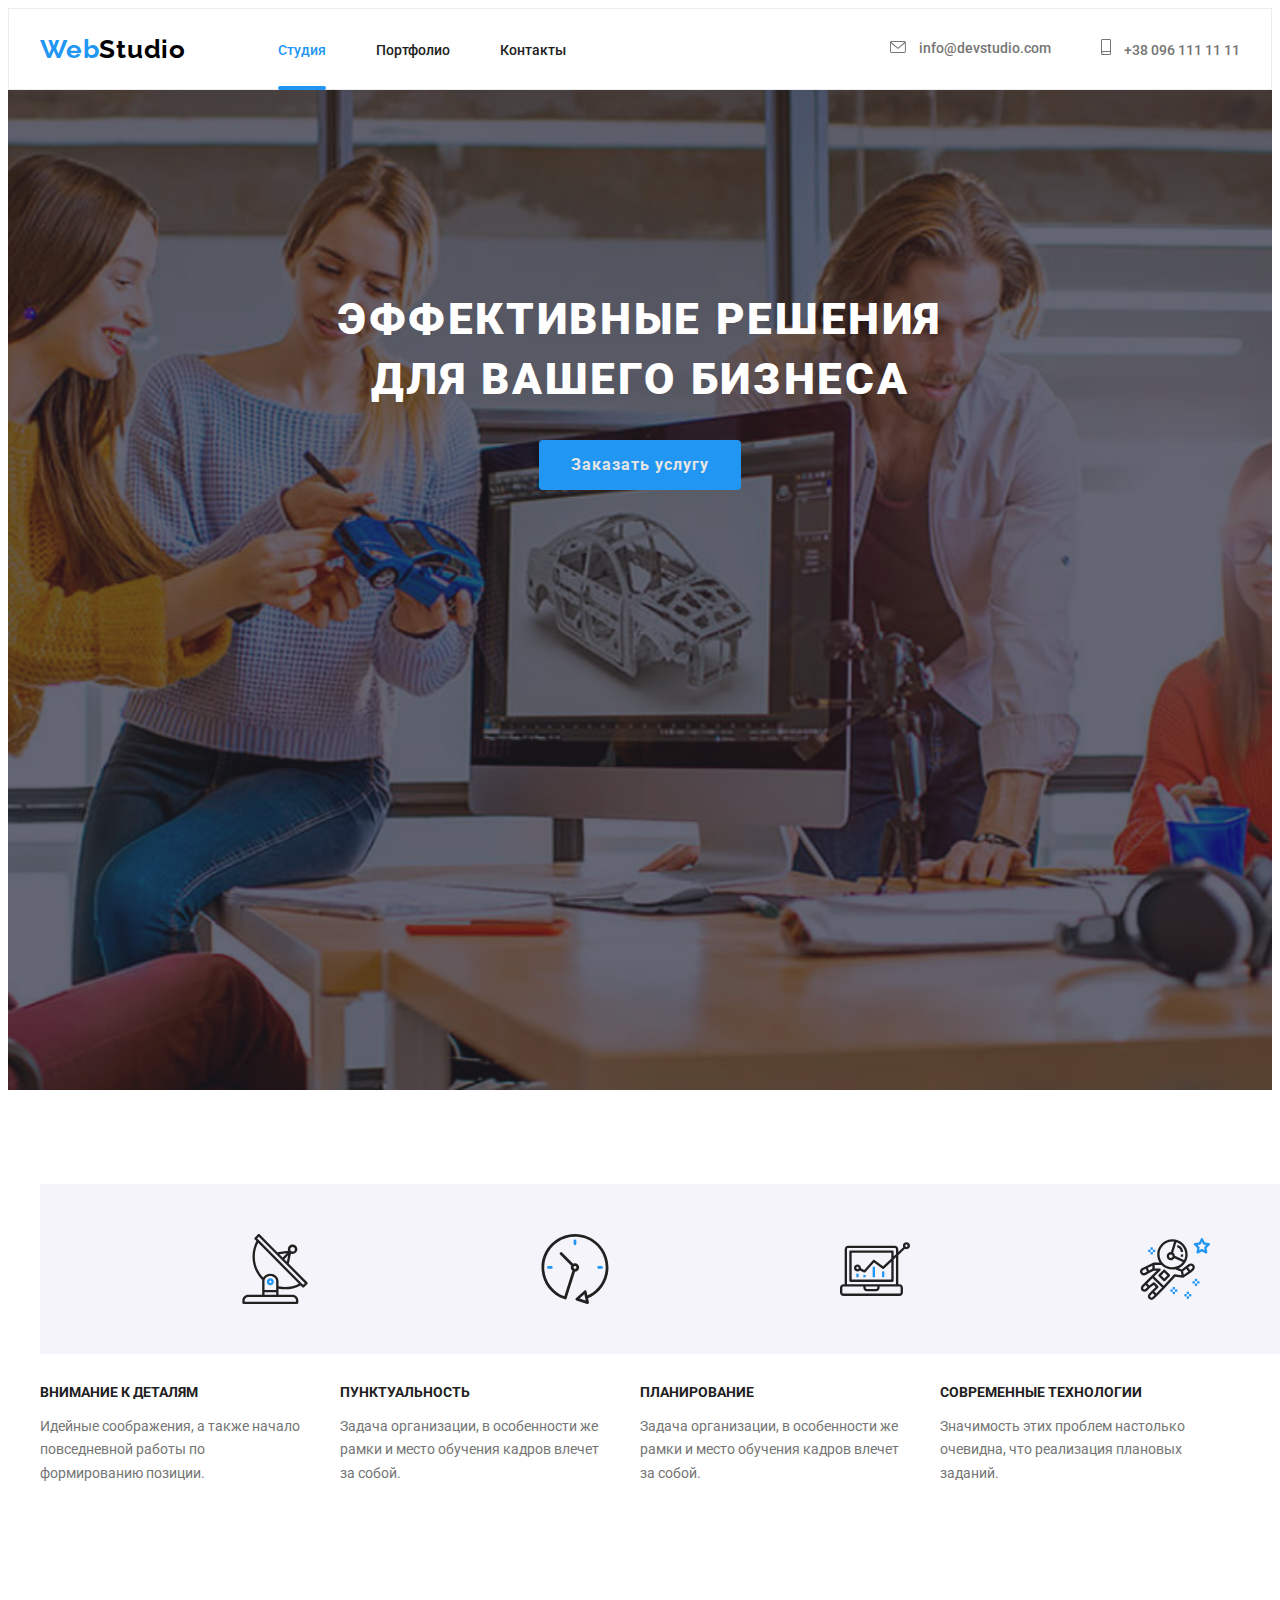
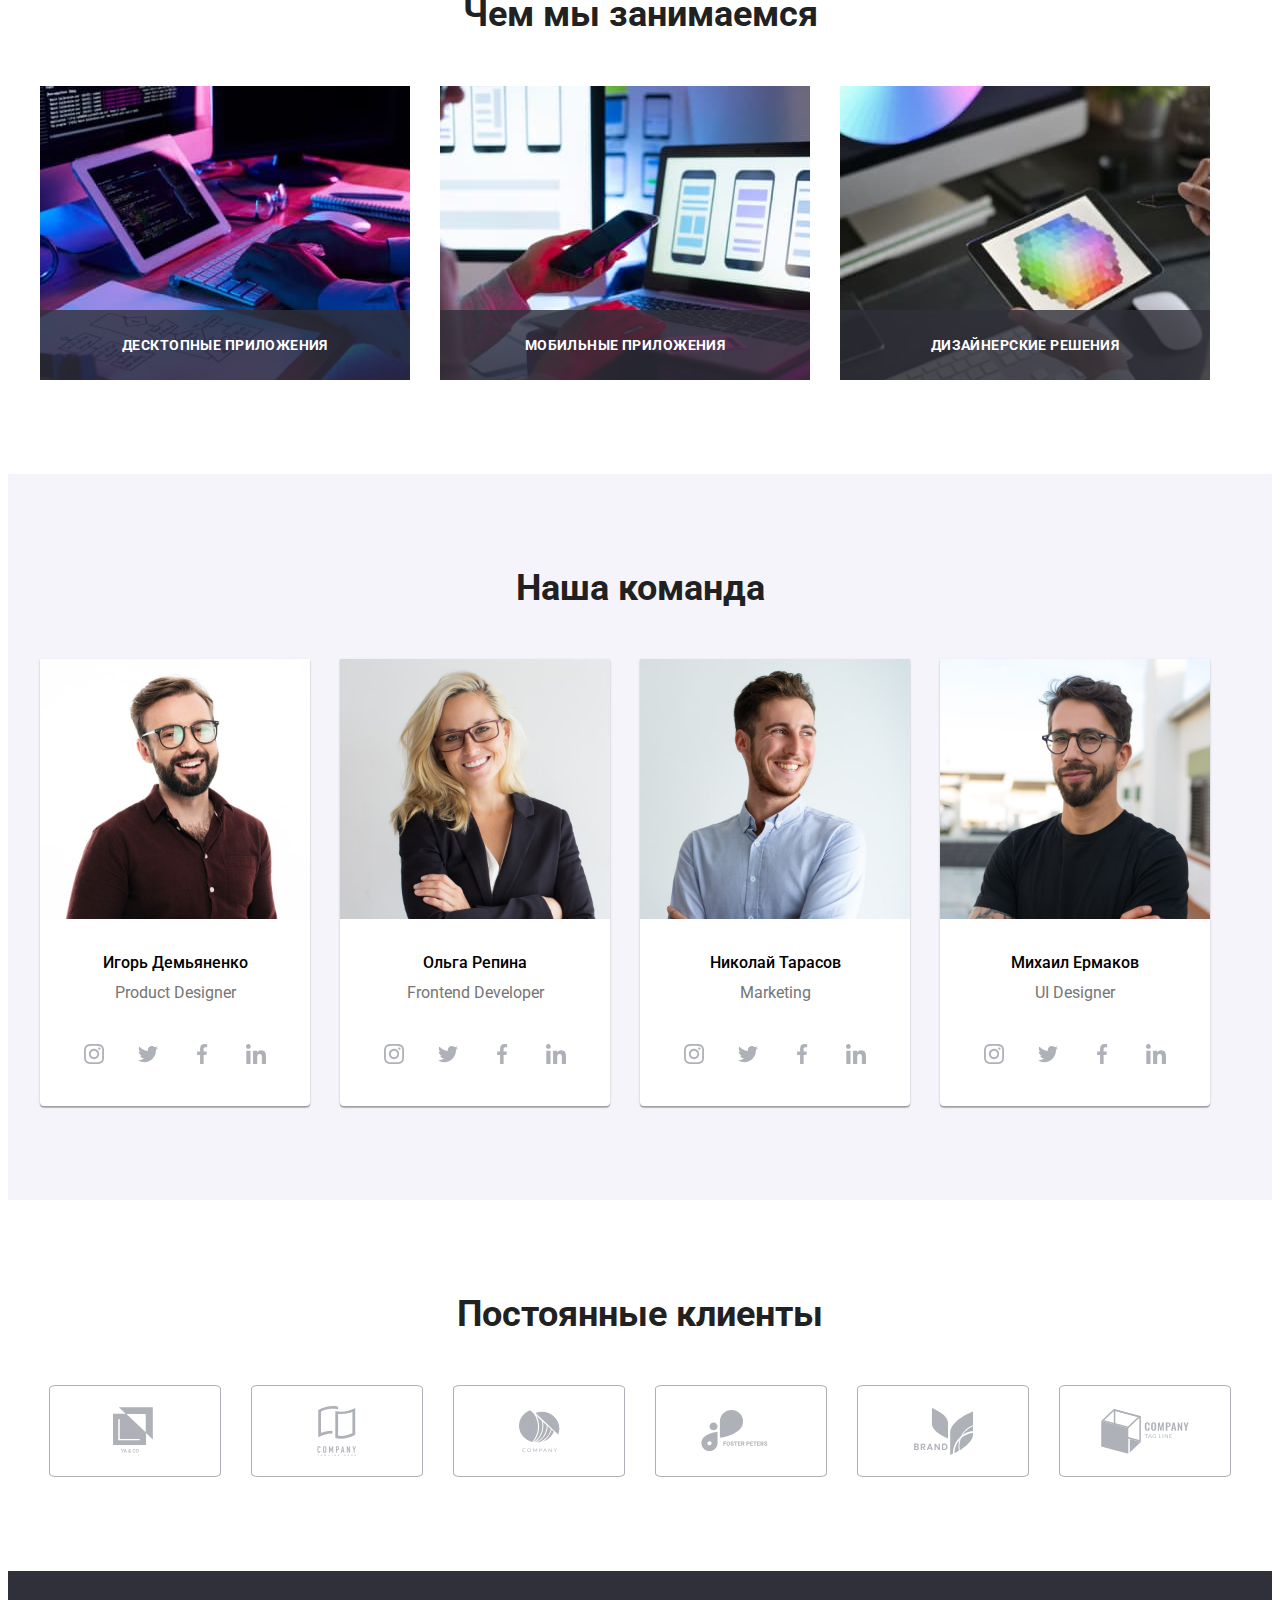
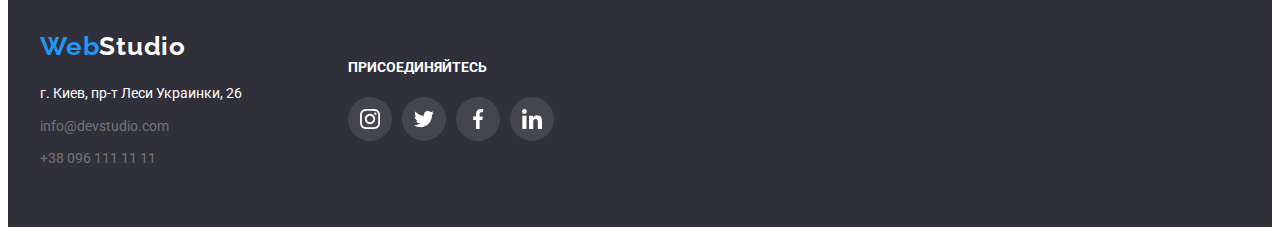
==== commit 5c5faf9d: "исправила орф ош" ====
--- a/index.html
+++ b/index.html
@@ -38,7 +38,7 @@
               </a>
             </li>
             <li class="item-links">
-              <a class="header-links" href="" title="Контакты">Контакти </a>
+              <a class="header-links" href="" title="Контакты">Контакты </a>
             </li>
           </ul>
         </nav>
--- a/css/styles.css
+++ b/css/styles.css
@@ -50,10 +50,14 @@
 .adress-header {
   margin-left: auto;
   font-family: "Roboto", sans-serif;
+  align-items: center;
+  justify-content: center;
+  display: flex;
+  transition: var(--accent-color) 250ms cubic-bezier(0.4, 0, 0.2, 1);
 }
 
 .colortext_bottom {
-  color: var(--main-bck-color);
+  color: #ffffff;
 }
 .colortext {
   color: black;
@@ -79,6 +83,8 @@
 .header-contacts:hover {
   color: var(--accent-color);
 }
+
+
 
 .header-links {
   position: relative;
@@ -106,7 +112,8 @@
   transition: opacity 250ms cubic-bezier(0.4, 0, 0.2, 1);
 }
 
-.header-links:hover::after {
+.header-links:focus::after,
+.header-links:hover::after  {
   opacity: 1;
 }
 .header-links:focus,
@@ -172,10 +179,6 @@
 }
 /*Styles for buttons*/
 
-.button {
-  padding: 6px 22px;
-  line-height: 1.6;
-}
 
 .button-hero {
   border-radius: 4px;
@@ -196,7 +199,9 @@
   letter-spacing: 0.06em;
 }
 
-button {
+.button {
+  padding: 6px 22px;
+  line-height: 1.6;
   color: var(--main-fonts-color);
   background: var(--sec-background-color);
   font-family: inherit;
@@ -205,6 +210,10 @@
   border-radius: 4px;
   border: 0;
   cursor: pointer;
+
+  transition: var(--accent-color) 250ms cubic-bezier(0.4, 0, 0.2, 1);
+
+
 }
 
 button:focus,
@@ -434,7 +443,10 @@
   margin-top: 9px;
   font-size: 14px;
 }
-
+/* .contacts-footer:focus,
+.contacts-footer:hover {
+  color: var(--accent-color);
+} */
 .footer-list {
   display: inline-block;
 }
@@ -562,6 +574,7 @@
 
 
 }
+.card-set-link:focus .port-overlay,
 .card-set-link:hover .port-overlay{
   transform: translateY(0);
 }
@@ -577,6 +590,9 @@
 
 .social-list .s-icon:not(:last-child) {
   margin-right: 10px;
+}
+.m-link-team {
+  background-color: #ffffff;
 }
 
 .master-link {
@@ -586,15 +602,14 @@
   justify-content: center;
   align-items: center;
   border-radius: 50%;
-
   color: #afb1b8;
-}
-.m-link-team {
-  background-color: #ffffff;
+  transition: 250ms cubic-bezier(0.4, 0, 0.2, 1);
+  
 }
 
 .master-link:hover,
 .master-link:focus {
+  
   background-color: var(--accent-color);
   color: #ffffff;
 }
@@ -625,6 +640,7 @@
   color: #afb1b8;
   border: currentColor 1px solid;
   border-radius: 4%;
+  transition: opacity 250ms cubic-bezier(0.4, 0, 0.2, 1);
 }
 
 .icon-clients {
@@ -711,9 +727,8 @@
   background-color: rgba(255, 255, 255, 0.1);
   color: #ffffff;
 }
-.adress-header {
-  display: flex;
-}
+
+
 .link-header {
   display: inline-flex;
   justify-content: center;
@@ -740,3 +755,18 @@
 .current {
   color: var(--accent-color);
 }
+.current::after {
+    content: "";
+    position: absolute;
+    bottom: 0;
+    left: 0;
+    display: block;
+    width: 100%;
+    height: 4px;
+    border-radius: 2px 2px;
+    background-color: var(--accent-color);
+    opacity: 1;
+  
+    transition: opacity 250ms cubic-bezier(0.4, 0, 0.2, 1);
+  }
+
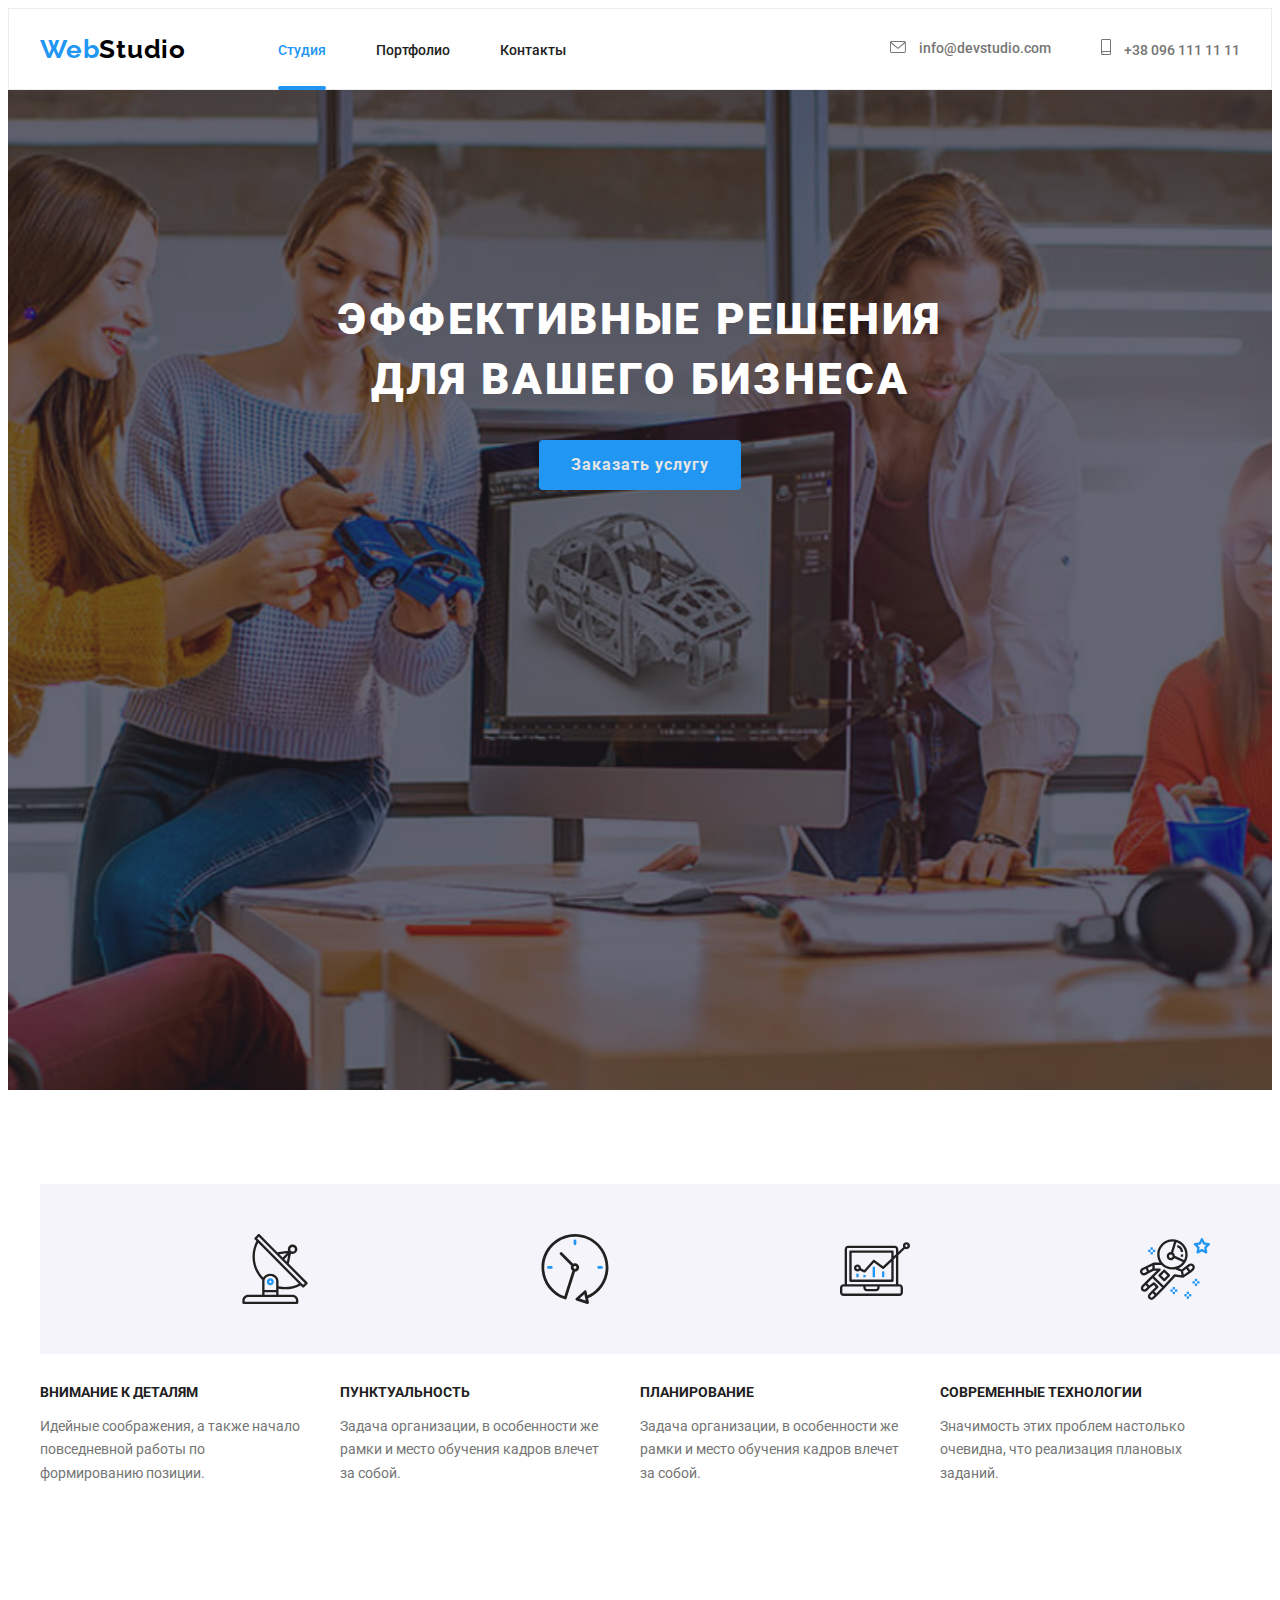
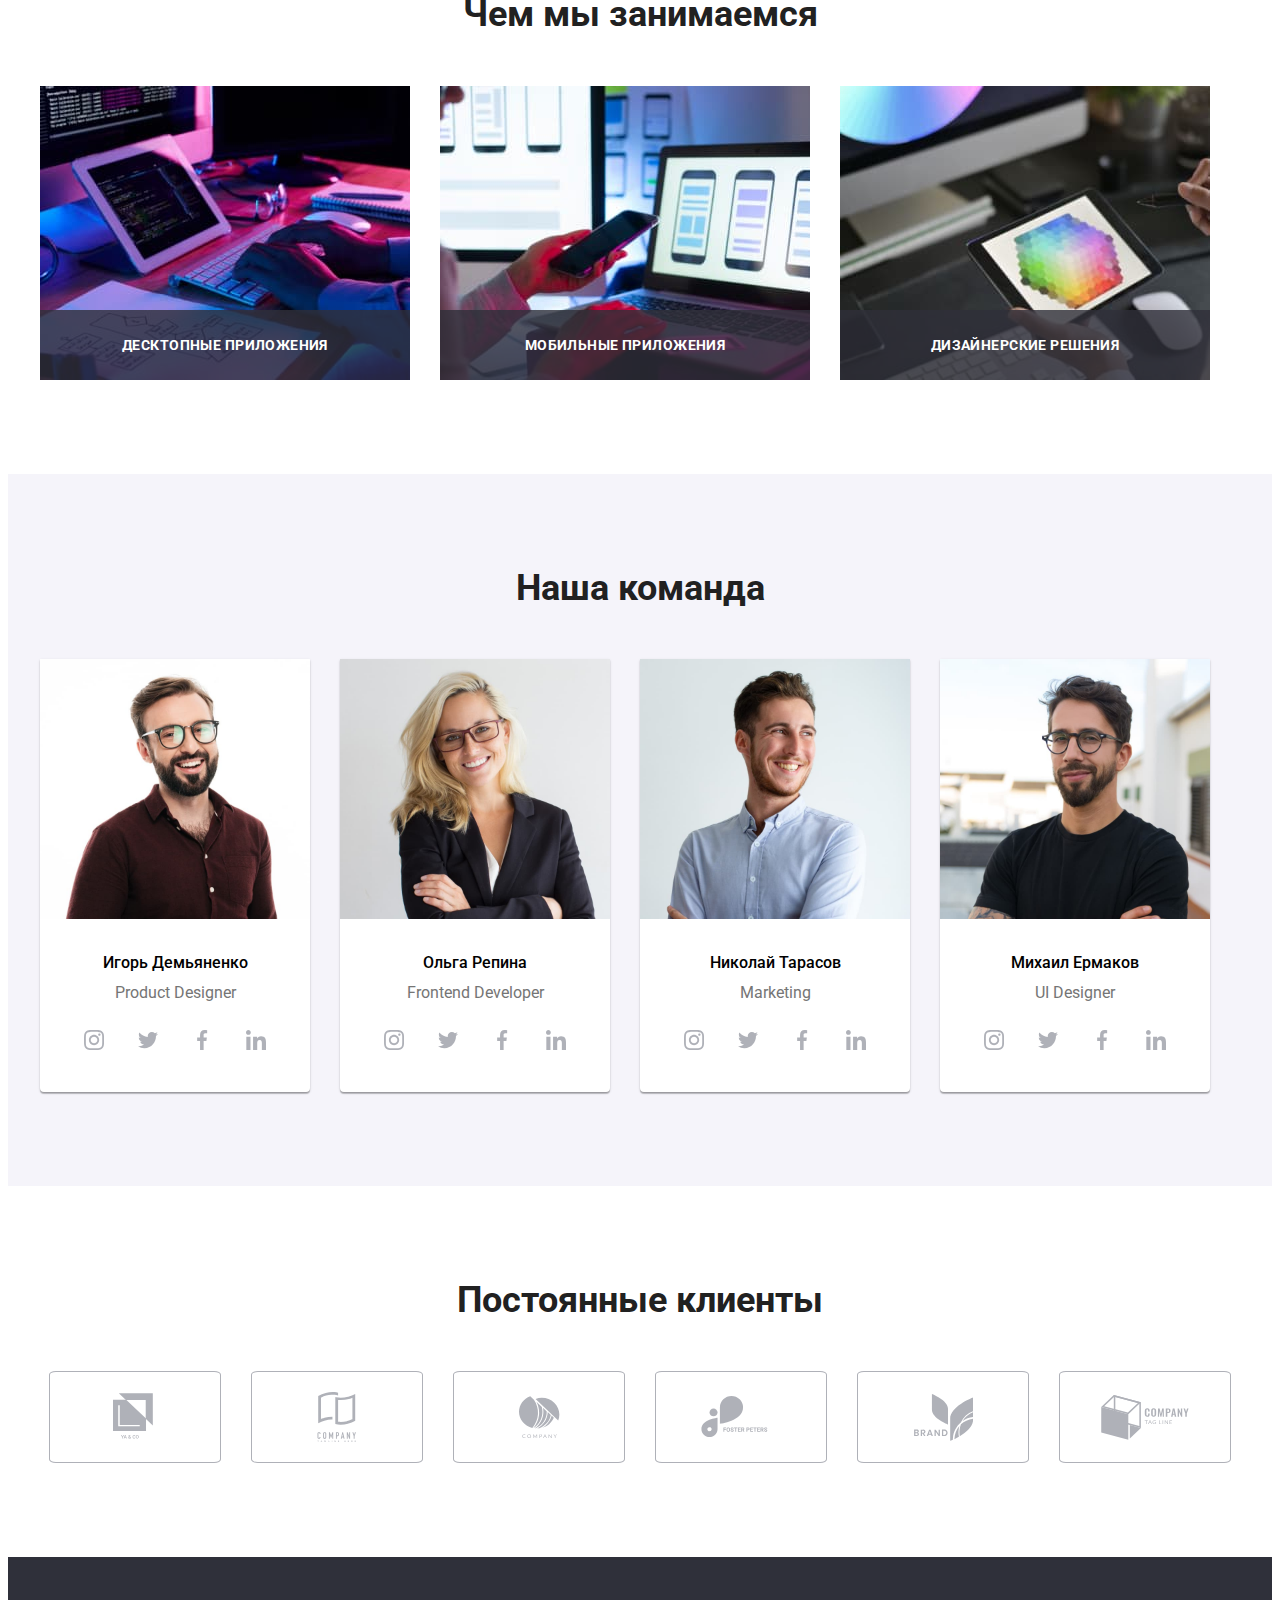
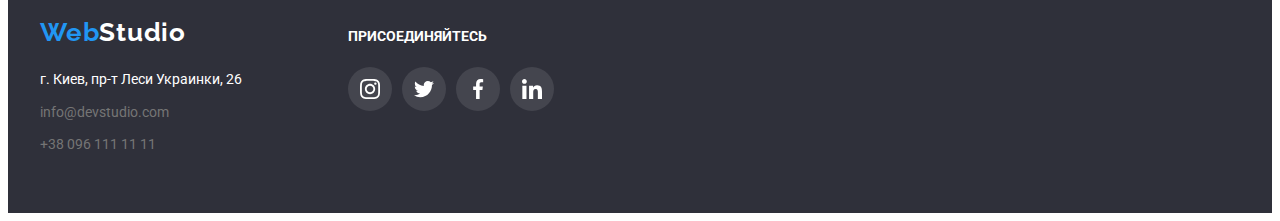
==== commit 1ac440da: "исправила по сайту все по списку" ====
--- a/index.html
+++ b/index.html
@@ -149,8 +149,10 @@
                 width="270"
                 alt="Designer's Nmae"
               />
+              <div class="name-exp">
               <h3 class="title-name">Игорь Демьяненко</h3>
               <p class="description-index">Product Designer</p>
+              </div>
               <ul class="social-list">
                 <li class="s-icon">
                   <a class="master-link m-link-team" href=""
@@ -190,8 +192,10 @@
                 width="270"
                 alt="Frontend Developer's Name"
               />
+              <div class="name-exp">
               <h3 class="title-name">Ольга Репина</h3>
               <p class="description-index">Frontend Developer</p>
+              </div>
               <ul class="social-list">
                 <li class="s-icon">
                   <a class="master-link" href=""
@@ -230,8 +234,10 @@
                 width="270"
                 alt="Marketing's Name"
               />
+              <div class="name-exp">
               <h3 class="title-name">Николай Тарасов</h3>
               <p class="description-index">Marketing</p>
+              </div>
               <ul class="social-list">
                 <li class="s-icon">
                   <a class="master-link" href=""
@@ -270,8 +276,10 @@
                 width="270"
                 alt="UI Designer's Name"
               />
+              <div class="name-exp">
               <h3 class="title-name">Михаил Ермаков</h3>
               <p class="description-index">UI Designer</p>
+              </div>
               <ul class="social-list">
                 <li class="s-icon">
                   <a class="master-link" href=""
--- a/css/styles.css
+++ b/css/styles.css
@@ -218,6 +218,7 @@
 
 button:focus,
 button:hover {
+  box-shadow: 0px 3px 1px rgba(0, 0, 0, 0.1), 0px 1px 2px rgba(0, 0, 0, 0.08), 0px 2px 2px rgba(0, 0, 0, 0.12);
   color: #ffffff;
   background: var(--accent-color);
 }
@@ -268,8 +269,12 @@
   color: var(--secondary-fonts-color);
 }
 
+.name-exp{
+  padding-top: 30px;
+  padding-bottom: 16px;
+}
+
 .description-index {
-  margin-bottom: 30px;
   text-align: center;
   color: var(--secondary-fonts-color);
   font-size: 16px;
@@ -359,7 +364,7 @@
 }
 
 .title-name {
-  margin-top: 30px;
+  
   margin-bottom: 10px;
   text-align: center;
   font-weight: 500;
@@ -408,7 +413,6 @@
 }
 
 .footer {
-  align-items: baseline;
   margin-right: auto;
   margin-left: auto;
   padding-top: 60px;
@@ -711,7 +715,7 @@
 }
 .footer-main {
   display: flex;
-  align-items: center;
+  align-items: baseline;
 }
 
 .clients-list-f {
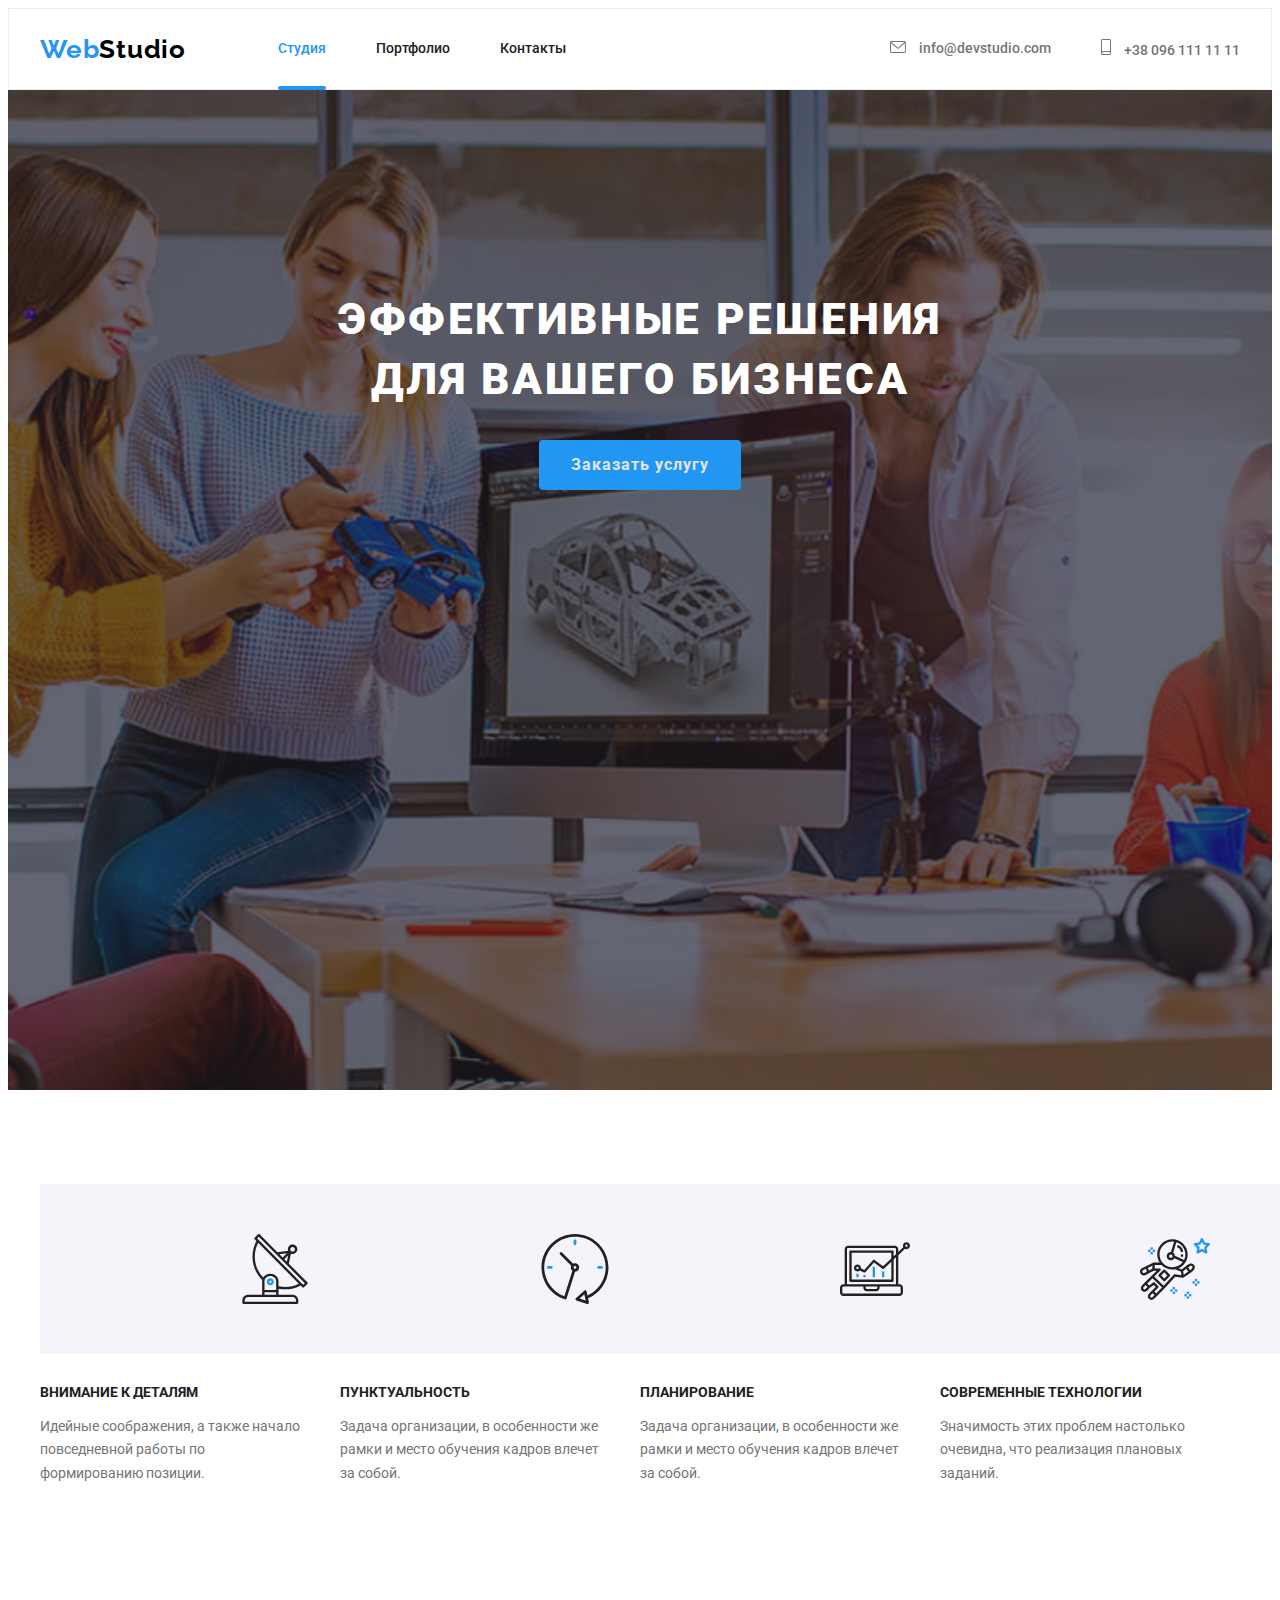
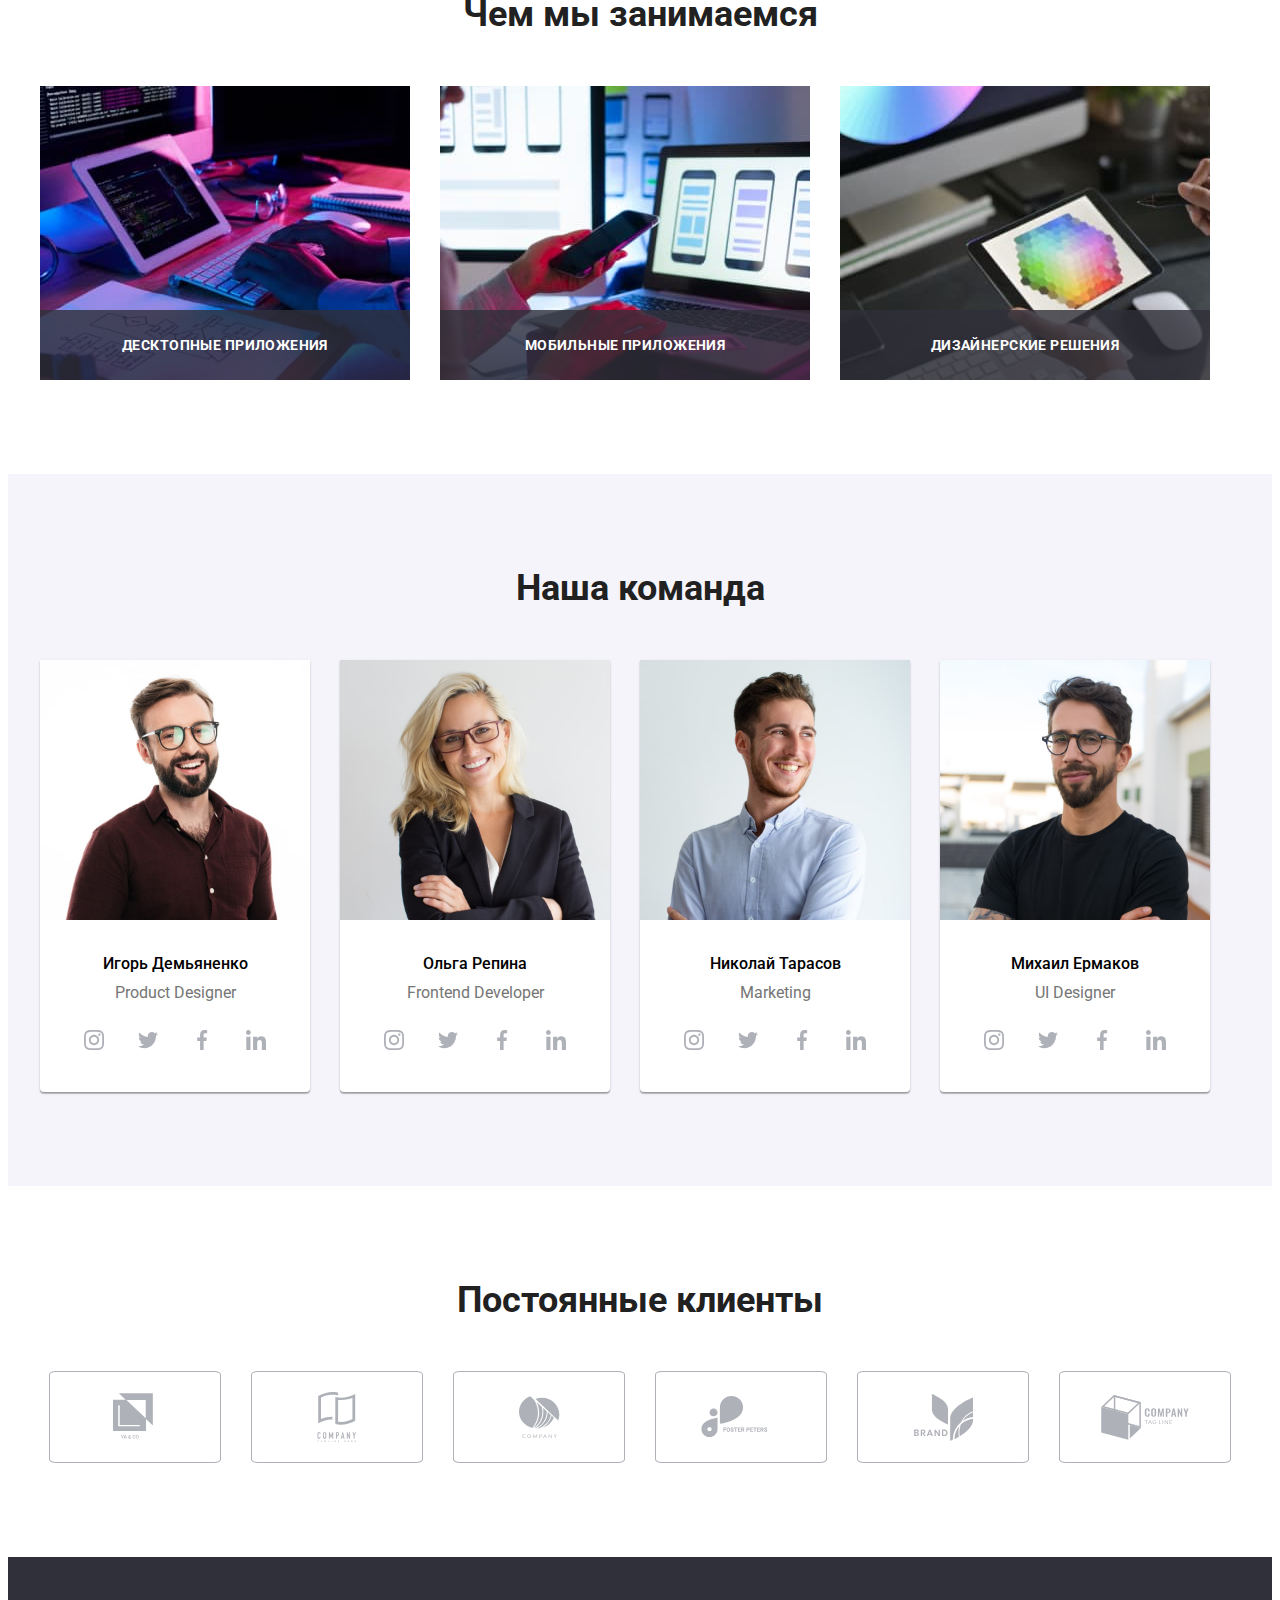
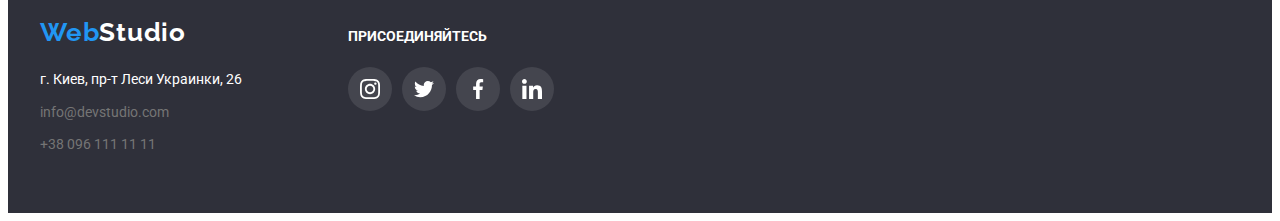
==== commit f6484bb5: "svg close" ====
--- a/index.html
+++ b/index.html
@@ -68,7 +68,7 @@
       <section class="hero">
         <div class="container-hero overlay">
           <h1 class="hero-h">Эффективные решения для вашего бизнеса</h1>
-          <button class="button-hero">Заказать услугу</button>
+          <button data-modal-open class="button-hero">Заказать услугу</button>
         </div>
       </section>
 
@@ -433,6 +433,12 @@
         </div>
       </div>
     </footer>
-    <script src="./js/modal.js"></script>
+    <div data-modal class="backdrop is-hidden"><div class="modal">
+      <button class="button-close" data-modal-close >
+        <svg class="icon-close">
+          <use href="./images/symbol-defs.svg#icon-close-black"></use>
+        </svg>
+       </div></div>
+  <script src="./js/modal.js"></script>
   </body>
 </html>
--- a/css/styles.css
+++ b/css/styles.css
@@ -64,8 +64,6 @@
 }
 
 header {
-  padding-bottom: 24px;
-  padding-top: 25px;
   background: #ffffff;
   border: 1px solid #ececec;
 }
@@ -77,6 +75,7 @@
   font-weight: 500;
   font-size: 14px;
   line-height: 1.14;
+  transition: color 250ms cubic-bezier(0.4, 0, 0.2, 1);
 }
 
 .header-contacts:focus,
@@ -84,10 +83,9 @@
   color: var(--accent-color);
 }
 
-
-
 .header-links {
   position: relative;
+  display: block;
   font-weight: 500;
   font-size: 14px;
   line-height: 1.14;
@@ -100,7 +98,7 @@
 .header-links::after {
   content: "";
   position: absolute;
-  bottom: 0;
+  bottom: -1px;
   left: 0;
   display: block;
   width: 100%;
@@ -113,7 +111,7 @@
 }
 
 .header-links:focus::after,
-.header-links:hover::after  {
+.header-links:hover::after {
   opacity: 1;
 }
 .header-links:focus,
@@ -178,7 +176,6 @@
   padding-bottom: 280px;
 }
 /*Styles for buttons*/
-
 
 .button-hero {
   border-radius: 4px;
@@ -199,7 +196,7 @@
   letter-spacing: 0.06em;
 }
 
-.button {
+.button-p {
   padding: 6px 22px;
   line-height: 1.6;
   color: var(--main-fonts-color);
@@ -210,15 +207,13 @@
   border-radius: 4px;
   border: 0;
   cursor: pointer;
-
-  transition: var(--accent-color) 250ms cubic-bezier(0.4, 0, 0.2, 1);
-
-
-}
-
-button:focus,
-button:hover {
-  box-shadow: 0px 3px 1px rgba(0, 0, 0, 0.1), 0px 1px 2px rgba(0, 0, 0, 0.08), 0px 2px 2px rgba(0, 0, 0, 0.12);
+  transition: color 250ms cubic-bezier(0.4, 0, 0.2, 1), background-color 250ms cubic-bezier(0.4, 0, 0.2, 1), box-shadow 250ms cubic-bezier(0.4, 0, 0.2, 1);
+}
+
+.button-p:focus,
+.button-p:hover {
+  box-shadow: 0px 3px 1px rgba(0, 0, 0, 0.1), 0px 1px 2px rgba(0, 0, 0, 0.08),
+    0px 2px 2px rgba(0, 0, 0, 0.12);
   color: #ffffff;
   background: var(--accent-color);
 }
@@ -269,7 +264,7 @@
   color: var(--secondary-fonts-color);
 }
 
-.name-exp{
+.name-exp {
   padding-top: 30px;
   padding-bottom: 16px;
 }
@@ -364,7 +359,6 @@
 }
 
 .title-name {
-  
   margin-bottom: 10px;
   text-align: center;
   font-weight: 500;
@@ -376,8 +370,6 @@
 /*надпись для карточек "чем мы занимаеся"*/
 
 /*анимация*/
-
-
 
 .wedo-overlay {
   position: absolute;
@@ -400,11 +392,10 @@
 }
 
 .we-do {
-  
   position: relative;
 }
 
-.img{
+.img {
   display: block;
 }
 /*footer*/
@@ -542,10 +533,9 @@
 }
 /* анимация*/
 
-
 /*портфолио оверлей*/
 
-.port-overlay{
+.port-overlay {
   position: absolute;
   width: 100%;
   height: 100%;
@@ -565,25 +555,19 @@
   font-family: Roboto;
   font-weight: normal;
 
-
-letter-spacing: 0.03em;
-
-color: #FFFFFF;
-  
-}
-
-.potfol-images{
+  letter-spacing: 0.03em;
+
+  color: #ffffff;
+}
+
+.potfol-images {
   position: relative;
   overflow: hidden;
-
-
 }
 .card-set-link:focus .port-overlay,
-.card-set-link:hover .port-overlay{
+.card-set-link:hover .port-overlay {
   transform: translateY(0);
 }
-
-
 
 /* Icons*/
 .social-list {
@@ -608,12 +592,10 @@
   border-radius: 50%;
   color: #afb1b8;
   transition: 250ms cubic-bezier(0.4, 0, 0.2, 1);
-  
 }
 
 .master-link:hover,
 .master-link:focus {
-  
   background-color: var(--accent-color);
   color: #ffffff;
 }
@@ -623,6 +605,12 @@
   width: 20px;
   justify-content: center;
   fill: currentColor;
+}
+.master-icon-close{
+  height: 30px;
+  width: 30px;
+  fill: currentColor;
+
 }
 
 .clients-list {
@@ -644,7 +632,7 @@
   color: #afb1b8;
   border: currentColor 1px solid;
   border-radius: 4%;
-  transition: opacity 250ms cubic-bezier(0.4, 0, 0.2, 1);
+  transition: color 250ms cubic-bezier(0.4, 0, 0.2, 1);
 }
 
 .icon-clients {
@@ -732,7 +720,6 @@
   color: #ffffff;
 }
 
-
 .link-header {
   display: inline-flex;
   justify-content: center;
@@ -760,17 +747,68 @@
   color: var(--accent-color);
 }
 .current::after {
-    content: "";
-    position: absolute;
-    bottom: 0;
-    left: 0;
-    display: block;
-    width: 100%;
-    height: 4px;
-    border-radius: 2px 2px;
-    background-color: var(--accent-color);
-    opacity: 1;
-  
-    transition: opacity 250ms cubic-bezier(0.4, 0, 0.2, 1);
-  }
-
+  content: "";
+  position: absolute;
+  bottom: -1px;
+  left: 0;
+  display: block;
+  width: 100%;
+  height: 4px;
+  border-radius: 2px 2px;
+  background-color: var(--accent-color);
+  opacity: 1;
+
+  transition: opacity 250ms cubic-bezier(0.4, 0, 0.2, 1);
+}
+
+.backdrop{
+  position: fixed;
+  color:black;
+  right: 0;
+  top: 0;
+  left: 0;
+  bottom: 0;
+  background-color:rgba(0, 0, 0, 0.2);;
+}
+.modal{
+  position: absolute;
+  width: 528px;
+  height: 581px;
+  background-color: #fff;
+  filter: drop-shadow(0px 4px 4px rgba(0, 0, 0, 0.25));
+  left: 50%;
+  top: 50%;
+  transform: translate(-50%, -50%) scaleX(1);
+  transition: transform 250ms cubic-bezier(0.4, 0, 0.2, 1);
+
+}
+
+.backdrop.is-hidden.modal{
+  transform: scaleX(0);
+}
+.button-close{
+  position: absolute;
+  top: 8px;
+  right: 8px;
+  display: flex;
+  align-items: center;
+  justify-content: center;
+  width: 30px;
+  height: 30px;
+  background: #FFFFFF;
+  border: 1px solid rgba(0, 0, 0, 0.1); 
+  border-radius: 50%;
+  cursor: pointer;
+}
+.icon-close {
+  width: 11px;
+  height: 11px;
+  fill:currentColor;
+}
+
+
+.is-hidden{
+  opacity: 0;
+  pointer-events: none;
+}
+
